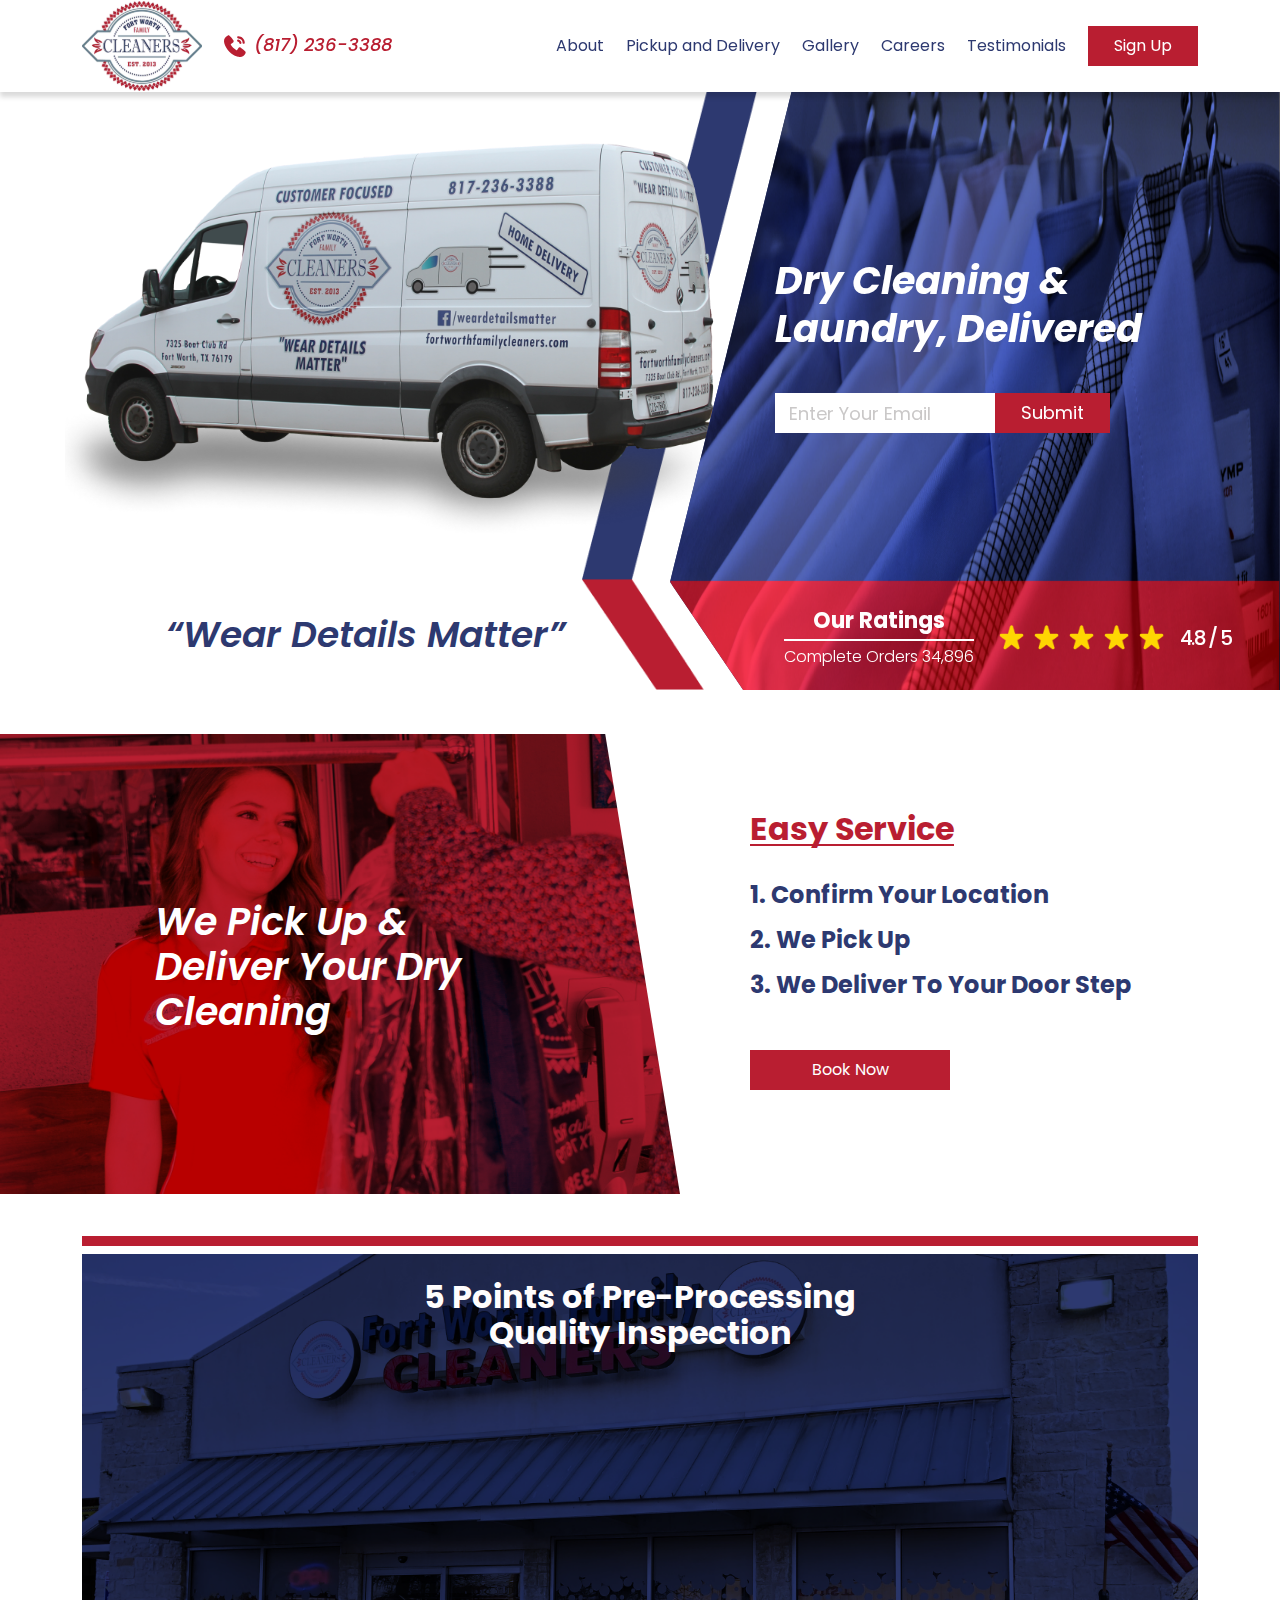
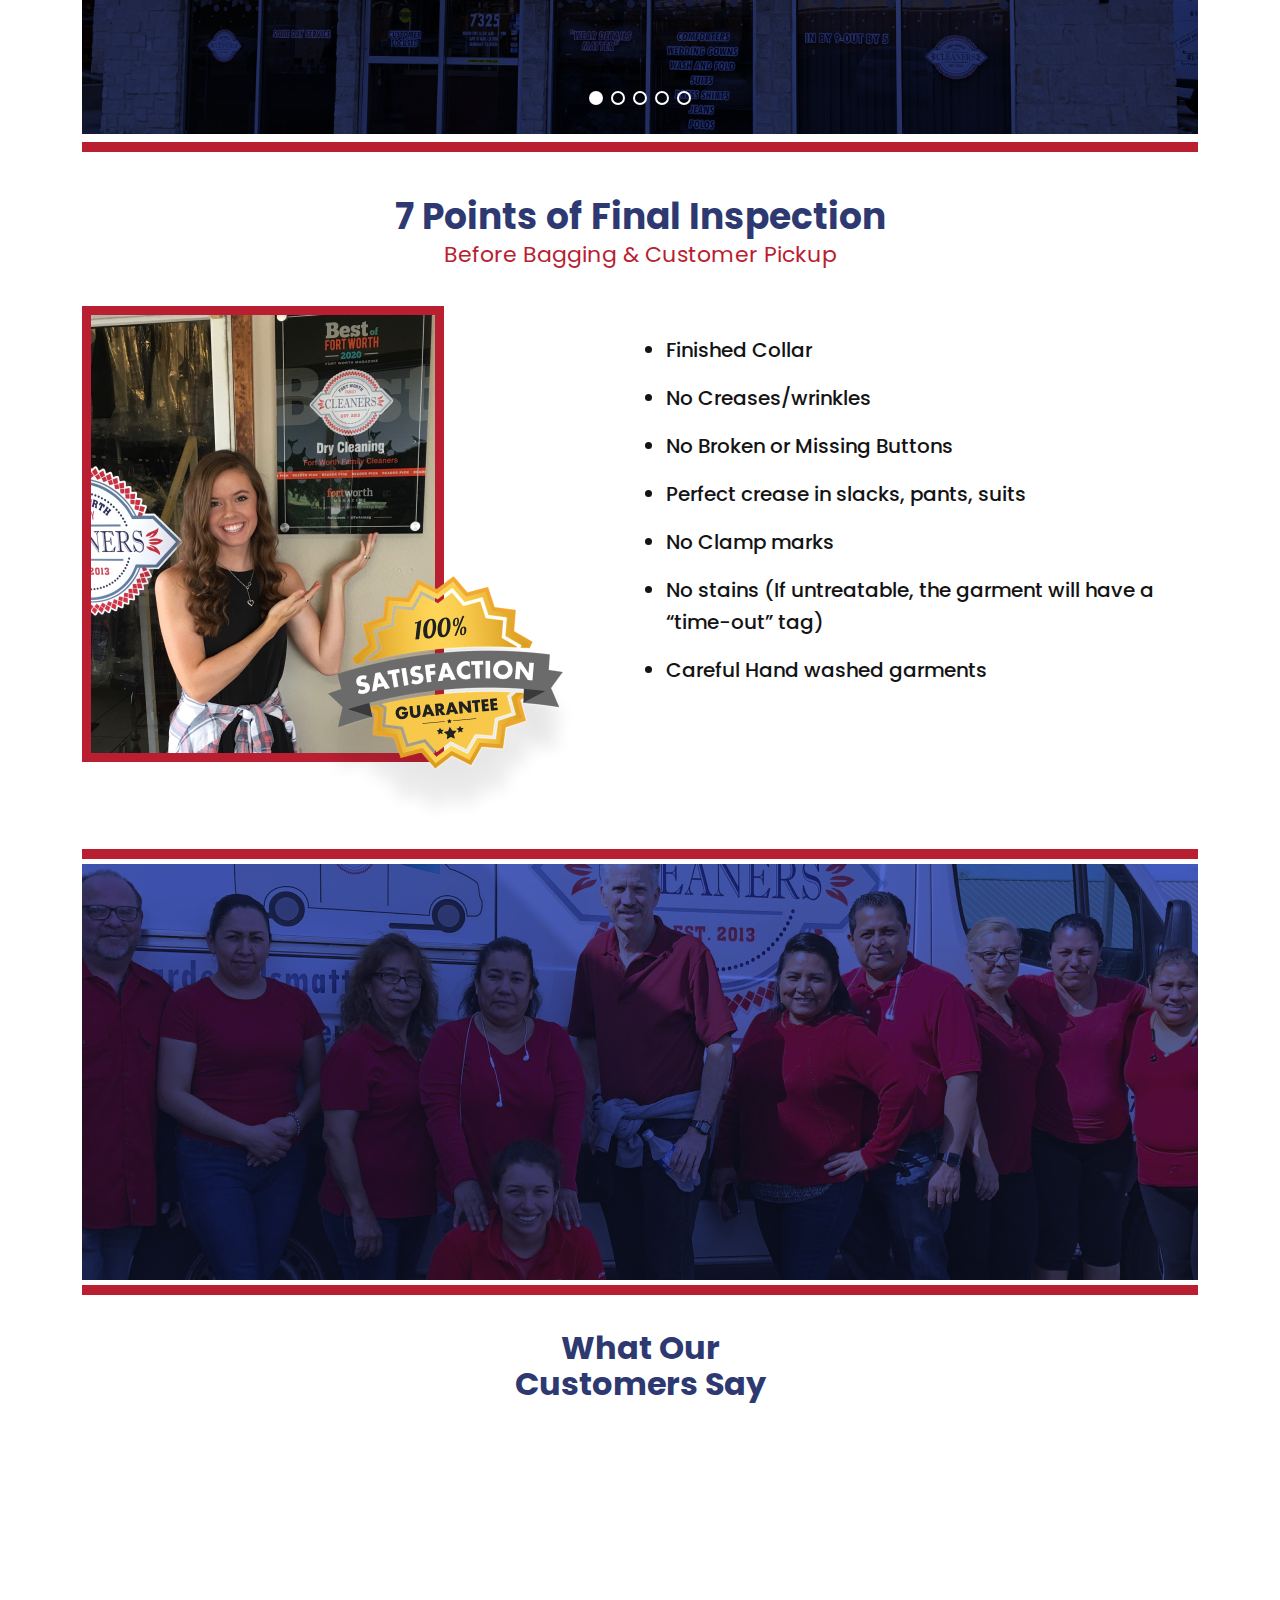
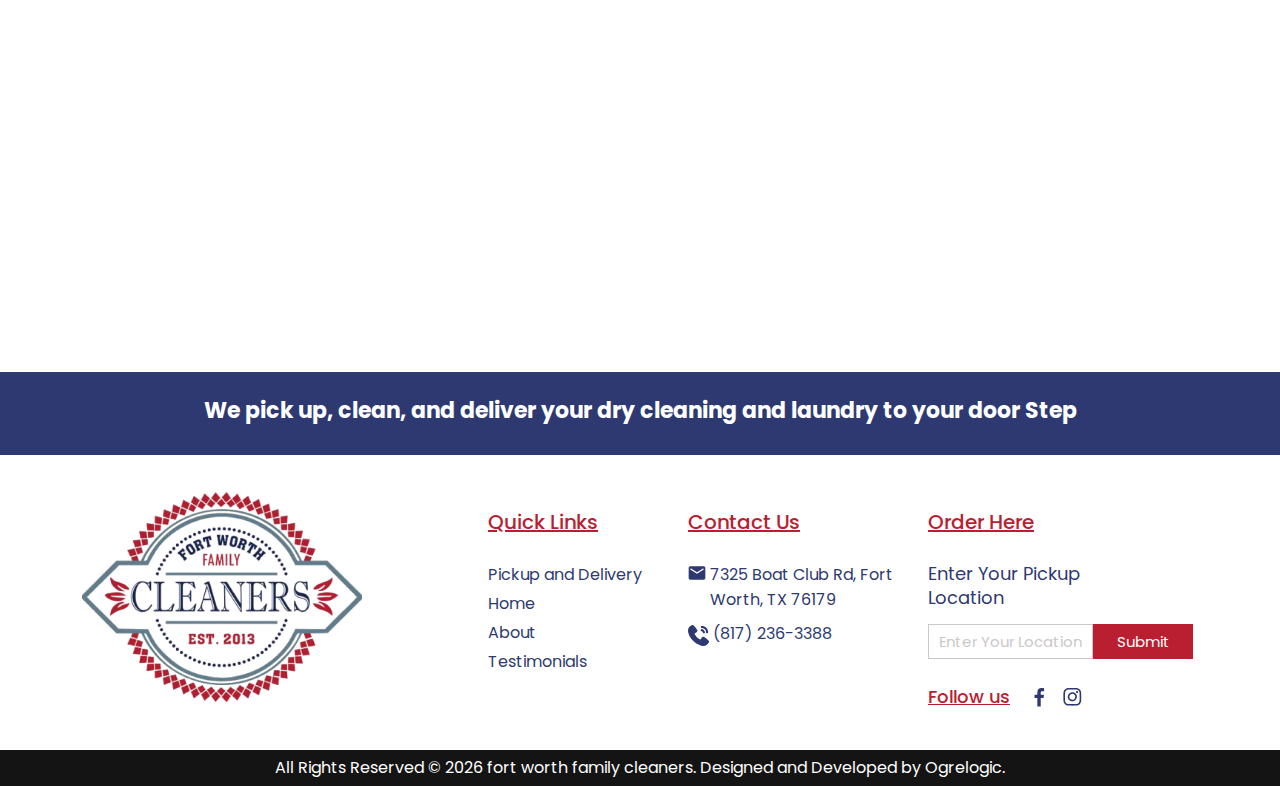
==== index.html @ 1cc6e90e "code update" ====
<!DOCTYPE html>
<html lang="en">

<head>
  <title>Fort Worth Cleaner</title>
  <meta charset="utf-8">
  <meta name="viewport" content="width=device-width, initial-scale=1">
  <!-- Bootstrap CDN -->
  <link href="https://cdn.jsdelivr.net/npm/bootstrap@5.2.3/dist/css/bootstrap.min.css" rel="stylesheet">
  <script src="https://cdn.jsdelivr.net/npm/bootstrap@5.2.3/dist/js/bootstrap.bundle.min.js"></script>
  <!-- Link Swiper's CSS -->
  <link rel="stylesheet" href="https://cdn.jsdelivr.net/npm/swiper/swiper-bundle.min.css" />
  <!-- Custom Styles -->
  <link rel="stylesheet" type="text/css" href="assets/css/custom.css">
  <!-- AOS CDN  -->
  <link href="https://unpkg.com/aos@2.3.1/dist/aos.css" rel="stylesheet">
  <!-- Home Page Styles -->
  <link rel="stylesheet" type="text/css" href="assets/css/homepage.css">
  <!-- Responsive CSS -->
  <link rel="stylesheet" type="text/css" href="assets/css/responsive.css">
</head>

<body>

  <!-- Go To Top Button -->
  <button onclick="topFunction()" id="myBtn" title="Go to top">
    <img src="assets/img/top.svg" alt="top">
  </button>


  <!-- Modal Form -->
  <div class="modal fade modal-lg" id="exampleModal" tabindex="-1" aria-labelledby="exampleModalLabel"
    aria-hidden="true">
    <div class="modal-dialog modal-dialog-centered">
      <div class="modal-content">
        <div class="modal-body">
          <div class="modal_signup" style="background-image: url(assets/img/signup-bg.png);">
            <img class="closemodal" src="assets/img/delete-button.png" alt="close" data-bs-dismiss="modal" aria-label="Close">
            <form class="modal_form" action="">
              <div class="modal_form_wrapper">
                <div class="mod-box">
                  <label for="">First Name</label>
                  <input type="text">
                </div>
                <div class="mod-box">
                  <label for="">Last Name</label>
                  <input type="text">
                </div>
              </div>
              <div class="modal_form_wrapper">
                <div class="mod-box">
                  <label for="">Pick Up Address</label>
                  <input type="text">
                </div>
                <div class="mod-box">
                  <label for="">Drop Address</label>
                  <input type="text">
                </div>
              </div>
              <div class="modal_form_wrapper">
                <div class="mod-box">
                  <label for="">Contact No.</label>
                  <input type="text">
                </div>
                <div class="mod-box">
                  <label for="">Email</label>
                  <input type="text">
                </div>
              </div>
              <div class="select-wrapper">
                <div class="select-box">
                  <label for="">Jeans</label>
                  <select class="select-option" style="background-image: url(assets/img/select-arrow.png);" id="">
                    <option value="option1">Option 1</option>
                    <option value="option2">Option 2</option>
                  </select>
                </div>
                <div class="select-box">
                  <label for="">Tops & Tees</label>
                  <select class="select-option" style="background-image: url(assets/img/select-arrow.png);" id="">
                    <option value="option1">Option 1</option>
                    <option value="option2">Option 2</option>
                  </select>
                </div>
                <div class="select-box">
                  <label for="">Shirts & Pants</label>
                  <select class="select-option" style="background-image: url(assets/img/select-arrow.png);" id="">
                    <option value="option1">Option 1</option>
                    <option value="option2">Option 2</option>
                  </select>
                </div>
                <div class="select-box">
                  <label for="">Other Garments</label>
                  <select class="select-option" style="background-image: url(assets/img/select-arrow.png);" id="">
                    <option value="option1">Option 1</option>
                    <option value="option2">Option 2</option>
                  </select>
                </div>
              </div>
              <button class="submit-btn" type="submit">Submit</button>
            </form>
          </div>
        </div>
      </div>
    </div>
  </div>


  <!-- Navigation Menu -->
  <header>
    <nav class="navbar navbar-expand-lg fixed-top">
      <div class="container">
        <div class="d-flex align-items-center">
          <a class="navbar-brand" href="index.html">
            <img class="img-fluid" src="assets/img/fort worth logo 1.svg" alt="Fort Worth Cleaner">
          </a>
          <a class="call-link" href="tel:(817) 236-3388"> <img src="assets/img/call-icon.svg" alt="call:">(817)
            236-3388</a>
        </div>
        <button class="navbar-toggler" type="button" data-bs-toggle="collapse" data-bs-target="#navbarSupportedContent"
          aria-controls="navbarSupportedContent" aria-expanded="false" aria-label="Toggle navigation">
          <span class="navbar-toggler-icon"></span>
        </button>
        <div class="collapse navbar-collapse" id="navbarSupportedContent">
          <ul class="navbar-nav ms-auto mb-2 mb-lg-0">
            <li>
              <a href="about.html">About</a>
            </li>
            <li>
              <a href="pickup.html">Pickup and Delivery</a>
            </li>
            <li>
              <a href="gallery.html">Gallery</a>
            </li>
            <li>
              <a href="career.html">Careers</a>
            </li>
            <li>
              <a href="testimonial.html">Testimonials</a>
            </li>
          </ul>
          <div>
            <a class="sign-up" href="pickup.html">Sign
              Up</a>
          </div>
        </div>
      </div>
    </nav>
  </header>
  <div class="margin-top"></div>


  <section class="slider_home">
    <div class="home_slider">
      <div class="van_image">
        <img src="assets/img/Group 201.png" alt="" class="img-fluid van-img">
        <img src="assets/img/big-arrow.png" alt="" class="hh">
        <h1>“Wear Details Matter”</h1>
      </div>
      <div class="van_image_slider">
        <div class="swiper homeSlider height-full">
          <div class="swiper-wrapper overlap_slider height-full">
            <div class="swiper-slide right_class height-full">
              <img class="img-fluid height-full deskview" src="assets/img/Component 1.png" alt="">
              <img class="img-fluid height-full mobileview" src="assets/img/sliderbg-1-crop.png" alt="">
            </div>
            <div class="swiper-slide right_class">
              <img class="img-fluid height-full deskview" src="assets/img/Component 2.png" alt="">
              <img class="img-fluid height-full mobileview" src="assets/img/sliderbg-2-crop.png" alt="">
            </div>
          </div>
        </div>
        <div class="maincontent">
          <h1>Dry Cleaning & Laundry, Delivered</h1>
          <div class="mainform">
            <form action="">
              <input type="email" placeholder="Enter Your Email" required>
              <input type="submit" value="Submit">
            </form>
          </div>
        </div>
        <div class="mainconentbottom">
          <div class="leftconet">
            <h1>Our Ratings</h1>
            <p>Complete Orders 34,896</p>
          </div>
          <div class="rating">
            <ul>
              <li><img src="assets/img/starhome.png" alt="rating"></li>
              <li><img src="assets/img/starhome.png" alt="rating"></li>
              <li><img src="assets/img/starhome.png" alt="rating"></li>
              <li><img src="assets/img/starhome.png" alt="rating"></li>
              <li><img src="assets/img/starhome.png" alt="rating"></li>
            </ul>
            <span>4.8 / 5</span>
          </div>
        </div>
      </div>
    </div>
  </section>

  <section class="service-section">
    <div class="service-wrapper">
      <div class="service-box" style="background-image: url(assets/img/service-bg.png);">
        <h2>We Pick Up & Deliver Your Dry Cleaning</h2>
      </div>
      <div class="service-list">
        <h3>Easy Service</h3>
        <ol>
          <li>1. Confirm Your Location</li>
          <li>2. We Pick Up </li>
          <li>3. We Deliver To Your Door Step</li>
        </ol>
        <a data-bs-toggle="modal" data-bs-target="#exampleModal" data-bs-whatever="@mdo" class="book-btn" href="#">
          Book Now
        </a>
      </div>
    </div>
  </section>

  <section class="quality-section">
    <div class="container">
      <div class="quality-box" style="background-image: url(assets/img/quality-bg.png);">
        <h3>5 Points of Pre-Processing Quality Inspection</h3>
        <!-- Swiper Slider -->
        <div class="swiper mySlider">
          <div class="swiper-wrapper">
            <div class="swiper-slide" data-aos="zoom-in-up" data-aos-duration="500" data-aos-offset="500">
              <div class="quality-point">
                <div class="quality-icon">
                  <img class="img-fluid" src="assets/img/quality-icon-1.png" alt="">
                </div>
                <p>
                  Check pockets for personal belongings (money, jewelry, etc) These items are placed in a separate bag,
                  marked with your information. You are notified immediately.
                </p>
              </div>
            </div>
            <div class="swiper-slide" data-aos="zoom-in-up" data-aos-duration="500" data-aos-offset="500"> 
              <div class="quality-point">
                <div class="quality-icon">
                  <img class="img-fluid" src="assets/img/quality-icon-2.png" alt="">
                </div>
                <p>
                  Check garments for broken buttons on shirt front, cuffs, and collars. We flag where the buttons are
                  fractured, broken, or missing and we replace them Complimentary.
                </p>
              </div>
            </div>
            <div class="swiper-slide" data-aos="zoom-in-up" data-aos-duration="500" data-aos-offset="500">
              <div class="quality-point">
                <div class="quality-icon">
                  <img class="img-fluid" src="assets/img/quality-icon-3.png" alt="">
                </div>
                <p>
                  Check for small tears or areas in need of repair. We will text you a photo of the area of concern and
                  a price to repair with our seamstress, and you instruct us what to do next.
                </p>
              </div>
            </div>
            <div class="swiper-slide" data-aos="zoom-in-up" data-aos-duration="500" data-aos-offset="500">
              <div class="quality-point">
                <div class="quality-icon">
                  <img class="img-fluid" src="assets/img/quality-icon-4.png" alt="">
                </div>
                <p>
                  Check for stains that cannot be treated with normal store bought chemicals. The garments are then
                  flagged to be treated by an experienced spot removing technician, prior to processing.
                </p>
              </div>
            </div>
            <div class="swiper-slide" data-aos="zoom-in-up" data-aos-duration="500" data-aos-offset="500">
              <div class="quality-point">
                <div class="quality-icon">
                  <img class="img-fluid" src="assets/img/quality-icon-5.png" alt="">
                </div>
                <p>
                  We check for “special care” items that require very gentle cleaning or hand washing. These items are
                  separated and flagged to be processed by hand to protect the delicate features.
                </p>
              </div>
            </div>
          </div>
          <div class="swiper-pagination"></div>
        </div>
      </div>
    </div>
  </section>

  <section class="inspection-section">
    <div class="container">
      <h3>7 Points of Final Inspection</h3>
      <h6>Before Bagging & Customer Pickup</h6>
      <div class="inspection-box">
        <div class="inspection-img">
          <img class="img-fluid" src="assets/img/satisfaction.png" alt="">
        </div>
        <div class="inspection-list">
          <ul>
            <li>Finished Collar</li>
            <li>No Creases/wrinkles</li>
            <li>No Broken or Missing Buttons</li>
            <li>Perfect crease in slacks, pants, suits</li>
            <li>No Clamp marks</li>
            <li>No stains (If untreatable, the garment will have a “time-out” tag)</li>
            <li>Careful Hand washed garments</li>
          </ul>
        </div>
      </div>
    </div>
  </section>

  <section class="fort-banner-section fort-banner-first">
    <div class="container">
      <div class="fort-banner" style="background-image: url(assets/img/best-worth.png);">
        <div class="fort-container">
          <div class="award" data-aos="zoom-in" data-aos-duration="500">
            <img class="img-fluid" src="assets/img/award-1.png" alt="">
          </div>
          <div class="award" data-aos="zoom-in" data-aos-duration="500">
            <img class="img-fluid" src="assets/img/award-2.png" alt="">
          </div>
          <div class="award" data-aos="zoom-in" data-aos-duration="500">
            <img class="img-fluid" src="assets/img/award-3.png" alt="">
          </div>
        </div>
      </div>
    </div>
  </section>

  <section class="testimonial-section card-section">
    <div class="container">
      <h2>What Our Customers Say</h2>
      <!-- Swiper Slider -->
      <div class="swiper myFirstSwiper">
        <div class="swiper-wrapper">
          <div class="swiper-slide">
            <div class="testimonial-card" data-aos="zoom-in-down" data-aos-duration="500">
              <div class="review-img">
                <img class="img-fluid" src="assets/img/review1.png" alt="">
              </div>
              <h3>Teresa Hawk Bell</h3>
              <div class="stars">
                <span><img src="assets/img/star.svg" alt="star"></span>
                <span><img src="assets/img/star.svg" alt="star"></span>
                <span><img src="assets/img/star.svg" alt="star"></span>
                <span><img src="assets/img/star.svg" alt="star"></span>
                <span><img src="assets/img/star.svg" alt="star"></span>
              </div>
              <p class="review">
                “Fantastic service and fantastic people! I would never think of using anyone else!”
              </p>
              <div class="review-detail">
                <p>12 Nov 2022</p>
                <p>Google Review</p>
              </div>
            </div>
          </div>
          <div class="swiper-slide">
            <div class="testimonial-card" data-aos="zoom-in-down" data-aos-duration="500">
              <div class="review-img">
                <img class="img-fluid" src="assets/img/review2.png" alt="">
              </div>
              <h3>Jeanie Taylor</h3>
              <div class="stars">
                <span><img src="assets/img/star.svg" alt="star"></span>
                <span><img src="assets/img/star.svg" alt="star"></span>
                <span><img src="assets/img/star.svg" alt="star"></span>
                <span><img src="assets/img/star.svg" alt="star"></span>
                <span><img src="assets/img/star.svg" alt="star"></span>
              </div>
              <p class="review">
                Quality! Customer first! Friendly workers! Amazing godly owners!!
              </p>
              <div class="review-detail">
                <p>12 Nov 2022</p>
                <p>Google Review</p>
              </div>
            </div>
          </div>
          <div class="swiper-slide">
            <div class="testimonial-card" data-aos="zoom-in-down" data-aos-duration="500">
              <div class="review-img">
                <img class="img-fluid" src="assets/img/review3.png" alt="">
              </div>
              <h3>Leah Mason</h3>
              <div class="stars">
                <span><img src="assets/img/star.svg" alt="star"></span>
                <span><img src="assets/img/star.svg" alt="star"></span>
                <span><img src="assets/img/star.svg" alt="star"></span>
                <span><img src="assets/img/star.svg" alt="star"></span>
                <span><img src="assets/img/star.svg" alt="star"></span>
              </div>
              <p class="review">
                Very professional, it’s a family-run business you can trust!
              </p>
              <div class="review-detail">
                <p>12 Nov 2022</p>
                <p>Google Review</p>
              </div>
            </div>
          </div>
        </div>
      </div>
    </div>
  </section>

  <div class="pickup">
    <div class="container">
      <p>We pick up, clean, and deliver your dry cleaning and laundry to your door Step</p>
    </div>
  </div>

  <!-- Footer Section -->
  <footer class="footer">
    <div class="container">
      <div class="footer-box">
        <div class="footer-logo">
          <a href="index.html">
            <img class="img-fluid" src="assets/img/fort worth logo 2.png" alt="logo">
          </a>
        </div>
        <div class="footer-wrapper">
          <div class="wrapper-box box-1">
            <h5>Quick Links</h5>
            <ul>
              <li><a href="pickup.html">Pickup and Delivery</a></li>
              <li><a href="index.html">Home</a></li>
              <li><a href="about.html">About</a></li>
              <li><a href="testimonial.html">Testimonials</a></li>
            </ul>
          </div>
          <div class="wrapper-box box-2">
            <h5>Contact Us</h5>
            <ul>
              <li><a href=""><a href="#"><img class="pe-1" src="assets/img/mail.svg" alt=""> 7325 Boat Club Rd, Fort
                    Worth, TX 76179</a></li>
              <li><a href="tel:(817) 236-3388"><img class="pe-1" src="assets/img/call-2.svg" alt=""> (817) 236-3388</a>
              </li>
            </ul>
          </div>
          <div class="wrapper-box box-3">
            <h5>Order Here</h5>
            <form>
              <label class="footer-label" for="">Enter Your Pickup Location</label>
              <div class="footer-form">
                <input type="text" placeholder="Enter Your Location">
                <button type="submit">Submit</button>
              </div>
            </form>
            <div class="social-links">
              <span class="follow">Follow us</span>
              <ul>
                <li><a href=""><img src="assets/img/bxl_facebook.svg" alt="facebook"></a></li>
                <li><a href=""><img src="assets/img/carbon_logo-instagram.svg" alt="instagram"></a></li>
              </ul>
            </div>
          </div>
        </div>
      </div>
    </div>
  </footer>
  <section class="footer-end">
    <div class="container">
      <p>All Rights Reserved © <span id="year"></span> fort worth family cleaners. Designed and Developed by <a
          class="text-white" target="_blank" href="https://ogrelogic.com/">Ogrelogic</a>.</p>
    </div>
  </section>


  <!-- Swiper JS -->
  <script src="https://cdn.jsdelivr.net/npm/swiper/swiper-bundle.min.js"></script>
  <script src="https://unpkg.com/aos@2.3.1/dist/aos.js"></script>
  <script src="assets/js/custom_js.js"></script>

</body>

</html>
---- assets/css/custom.css ----
/* CUSTOM CSS Starts here */
@import url('https://fonts.googleapis.com/css2?family=Poppins:ital,wght@0,100;0,200;0,300;0,400;0,500;0,600;0,700;0,800;0,900;1,100;1,200;1,300;1,400;1,500;1,600;1,700;1,800;1,900&display=swap');

*, *:before, *:after {
    margin: 0;
    padding: 0;
}
*{
    margin: 0px;
    padding: 0px;
}

html {
    box-sizing: border-box;
}

body {
    font-family: 'Poppins', sans-serif;
    scroll-behavior: smooth;
}

h1, h2, h3, h4, h5, h6, ul, li, a, p {
    margin: 0;
    padding: 0;
}

ul {
    list-style: none;
}

a {
    text-decoration: none;
}

::placeholder { /* Chrome, Firefox, Opera, Safari 10.1+ */
    color: #CAC8C8;
    opacity: 1; /* Firefox */
  }
  
  :-ms-input-placeholder { /* Internet Explorer 10-11 */
    color: #CAC8C8;
  }
  
  ::-ms-input-placeholder { /* Microsoft Edge */
    color: #CAC8C8;
  }


/*----------------- Navigation CSS Starts ---------------------*/

.margin-top {
    margin-top: 100px;
}

.navbar {
    --bs-navbar-padding-y: 0px;
    box-shadow: 0px 5px 5px rgba(0, 0, 0, 0.15);
    background-color: #FFFFFF;
    transition: all .4s ease;
}

.navbar .navbar-brand {
    margin: 0;
    padding: 1px 0;
}

.navbar .navbar-brand img {
    width: 130px;
}

.navbar .navbar-nav li a.active  {
    color: #B91E31;
}

.navbar .navbar-nav li {
    margin: 0;
    margin-right: 26px;
}

.navbar .navbar-nav li a {
    font-size: 20px;
    font-weight: 400;
    line-height: 30px;
    color: #2D3970;
    transition: all .4s;
}

.navbar .navbar-nav li a:hover {
    color: #B91E31;
}

.navbar .sign-up {
    background: #B91E31;
    /* padding: 12px 28px; */
    width: 125px;
    height: 45px;
    line-height: 45px;
    text-align: center;
    color: #FFFFFF;
    white-space: nowrap;
    display: inline-block;
    font-family: Poppins;
    font-size: 18px;
    font-weight: 400;
    transition: all .5s;
}

.navbar .sign-up:hover {
    background-color: #2D3970;
}



.rating ul li {
    margin-right: 5px;
}

.navbar .call-link {
    margin: 0;
    margin-left: 52px;
    font-family: Poppins;
    font-size: 25px;
    font-style: italic;
    font-weight: 500;
    line-height: 38px;
    color: #B91E31;
}

.navbar .call-link img {
    margin-right: 15px;
}

.modal .modal-body {
    padding: 0;
}


.modal .modal_signup {
    width: 100%;
    height: 100%;
    border: 8px solid #FFFFFF;
    position: relative;
    padding: 40px 10px 30px;
    background-size: cover;
}

.modal_form_wrapper {
    display: flex;
    gap: 7px 67px;
    justify-content: center;
    margin-top: 7px;
    flex-wrap: wrap;
}

.modal_form_wrapper .mod-box {
    display: block;
    max-width: 232px;
    width: 100%;
}

.modal_form_wrapper label {
    color: #FFFFFF;
    font-weight: 400;
    font-size: 18px;
    line-height: 31px;
    margin-bottom: 11px;
}

.modal_form_wrapper input {
    max-width: 232px;
    width: 100%;
    padding: 8px 10px;
    border-radius: 5px;
    outline: none;
    border: none;
    height: 32px;
}

.select-wrapper {
    display: flex;
    flex-wrap: wrap;
    max-width: 650px;
    width: 100%;
    margin: 0 auto;
    padding-top: 35px;
}

.select-wrapper .select-box {
    max-width: 162px;
    width: 100%;
}

.select-wrapper .select-box label {
    display: block;
    color: #FFFFFF;
    margin-bottom: 13px;
    font-family: Poppins;
    font-size: 18px;
    font-weight: 400;
    line-height: 31px;
}

.select-wrapper .select-box .select-option {
    max-width: 120px;
    width: 100%;
    height: 30px;
    border-radius: 5px;
    appearance: none;
    -moz-appearance: none; /* Firefox */
    -webkit-appearance: none; /* Safari and Chrome */
    padding-left: 5px;
    padding-right: 15px;
    outline: none;
    background-repeat: no-repeat;
    background-position: calc(100% - 5px) center;
    background-size: 10px;
}

.modal_form .submit-btn {
    display: block;
    max-width: 273px;
    width: 100%;
    height: 45px;
    line-height: 45px;
    background-color: #B91E31;
    border: none;
    outline: none;
    color: #FFFFFF;
    margin: 47px auto 0;
}


/*----------------- Navigation CSS Ends ---------------------*/


/*----------------- Footer CSS Starts ----------------------*/

.footer {
    padding: 22px 0 35px;
}

.footer .footer-box {
    display: flex;
}

.footer .footer-box .footer-logo {
    padding-right: 254px;
}

.footer-wrapper {
    display: flex;
    gap: 10px 55px;
    padding-top: 30px;
}


.footer-wrapper .box-1 {
   width: 195px;
}

.footer-wrapper .box-2 {
   width: 259px;
}

.footer-wrapper .box-3 {
   width: 379px;
}

.footer .footer-box .footer-wrapper .wrapper-box h5 {
    color: #B91E31;
    text-decoration: underline;
    font-weight: 500;
    font-size: 25px;
    line-height: 38px;
    margin-bottom: 44px;
}

.footer .footer-box .footer-wrapper .wrapper-box ul li {
    margin-bottom: 4px;
}

.footer .footer-box .footer-wrapper .wrapper-box ul li a {
    font-weight: 400;
    font-size: 20px;
    line-height: 30px;
    color: #2D3970;
}

.footer .footer-box .footer-wrapper .box-2 ul li {
    margin-bottom: 9px;
}

.footer .footer-box .footer-wrapper .box-2 ul li a {
    display: flex;
    align-items: baseline;
}

.footer .footer-box .footer-wrapper .box-3 .footer-label {
    color: #2D3970;
    font-weight: 400;
    font-size: 20px;
    line-height: 25px;
    margin-bottom: 14px;
    max-width: 227px;
    width: 100%;
} 

.footer .footer-box .footer-wrapper .box-3 .footer-form {
    display: flex;
}


.footer .footer-box .footer-wrapper .box-3 .footer-form input {
    max-width: 248px;
    width: 100%;
    font-size: 18px;
    font-weight: 400;
    line-height: 20px;
    height: 45px;
    padding: 14px;
    border: 1px solid #CAC8C8;
    outline: none;
}

.footer .footer-box .footer-wrapper .box-3 .footer-form button {
    background-color: #B91E31;
    border: none;
    padding: 13px 0 12px;
    height: 45px;
    max-width: 131px;
    width: 100%;
    font-weight: 400;
    font-size: 18px;
    line-height: 110.5%;
    text-align: center;
    color: #FFFFFF;
    transition: all .4s;
}

.footer .footer-box .footer-wrapper .box-3 .footer-form button:hover {
    background-color: #2D3970;
}

.social-links {
    margin-top: 27px;
    display: flex;
    align-items: center;
}

.social-links .follow {
    color: #B91E31;
    font-weight: 500;
    font-size: 20px;
    line-height: 36px;
    text-decoration-line: underline;
    margin-right: 17px;
}

.social-links ul {
    display: flex;
}

.social-links ul li {
    margin-right: 8px;
}

.footer-end {
    padding: 2px 0;
    background: #141414;
}
.footer-end p {
    color: #FFFFFF;
    font-family: Poppins;
    font-size: 18px;
    font-weight: 400;
    line-height: 36px;
    text-align: center;

}

/*----------------- Footer CSS Ends ----------------------*/


.pickup {
    background: #2D3970;
    padding: 35px 0 43px;
}

.pickup p {
    text-align: center;
    font-size: 25px;
    font-weight: 700;
    line-height: 38px;
    color: #FFFFFF;
}


.banner-section {
    background-size: cover;
    background-repeat: no-repeat;
    height: 530px;
    background-position: top;
    display: flex;
    justify-content: center;
    align-items: center;
    position: relative;
}

.banner-section .banner-heading {
    color: #FFFFFF;
    font-size: 60px;
    font-style: italic;
    font-weight: 700;
    line-height: 90px;
    text-align: center;
    z-index: 99;
}


.gallery-section {
    padding: 50px 0 0;
}

.gallery-img {
    max-width: 350px;
    margin: 0 25px 50px;
}

.gallery-img img:hover {
    cursor: pointer;
}

/* .gallery-group {
    display: flex;
    justify-content: center;
    flex-wrap: wrap;
    gap: 50px;
} */


/* Career Page CSS Starts */

.career-section {
    padding: 35px 0 40px;
}

.career-section .career-content {
    height: 100%;
    position: relative;
}

.career-section .career-content h5 {
    color: #2D3970;
    margin-bottom: 30px;
    font-size: 40px;
    font-weight: 700;
    line-height: 60px;
}

.career-section .career-content p {
    font-weight: 400;
    font-size: 25px;
    line-height: 38px;
    color: #000000;
    max-width: 625px;
    width: 100%;
    margin-bottom: 85px;
}

.career-section .career-content .apply-now {
    background-color: #B91E31;
    display: inline-block;
    max-width: 272px;
    width: 100%;
    height: 45px;
    font-size: 18px;
    font-weight: 400;
    line-height: 45px;
    color: #FFFFFF;
    text-align: center;
    position: absolute;
    bottom: 0;
    transition: all .4s;
}

.career-section .career-content .apply-now:hover {
    background-color: #2D3970;
}


/* Career Page CSS Ends */


.fort-banner-section {
    padding: 45px 0 90px;
}
.fort-banner {
    background-size: cover;
    background-repeat: no-repeat;
    background-position: center;
    position: relative;
    height: 416px;
}
.fort-banner::before {
    content: '';
    position: absolute;
    top: -15px;
    width: 100%;
    height: 10px;
    background: #B91E31;
} 
.fort-banner::after {
    content: '';
    position: absolute;
    bottom: -15px;
    width: 100%;
    height: 10px;
    background: #B91E31;
} 
.fort-container {
    max-width: 1200px;
    height: 100%;
    display: flex;
    flex-wrap: wrap;
    justify-content: space-between;
    align-items: center;
    margin: 0 auto;
}


/*--------- Go To Top Button CSS Starts --------- */
#myBtn {
    display: none;
    position: fixed;
    bottom: 50px;
    right: 60px;
    z-index: 9999;
    border: none;
    outline: none;
    cursor: pointer;
    background: transparent;
}
/*-----------Go To Top Button CSS Ends--------------*/

/*----------- Testimonial CSS Starts ---------------*/

.testimonial-section {
    padding: 68px 0 0;
}

.testimonial-section .swiper {
    padding: 100px 0;
    max-width: 1425px;
    width: 100%;
}


.testimonial-section h2 {
    color: #2D3970;
    font-size: 40px;
    font-weight: 700;
    line-height: 40px;
    text-align: center;
    max-width: 416px;
    width: 100%;
    margin: 0 auto;
    margin-bottom: 30px;
}

.testimonial-section .testimonial-card {
    border: 1px solid #B91E31;
    /* width: 430px; */
    max-width: 430px;
    width: 100%;
    height: 460px;
    position: relative;
    margin: 0 auto;
}

.testimonial-section .testimonial-card:hover {
    transition: all .4s ease;
    background-color: #2D3970;
    cursor: pointer;
    border: 1px solid #2D3970;
    box-shadow: rgba(0, 0, 0, 0.08) 0px 4px 12px;
}

.testimonial-section .testimonial-card:hover h3 {
    color: #FFFFFF;
}

.testimonial-section .testimonial-card:hover .review {
    color: #FFFFFF;
}

.testimonial-section .testimonial-card:hover .review-detail p {
    color: #FFFFFF;
}

.testimonial-section .testimonial-card .review-img {
    position: absolute;
    top: 0;
    left: 50%;
    transform: translate(-50%, -50%);
    z-index: 99;
}

.testimonial-section .testimonial-card h3 {
    color: #2D3970;
    font-size: 22px;
    font-weight: 600;
    line-height: 33px;
    text-align: center;
    margin-top: 120px;
    margin-bottom: 5px;
    transition: all .2s ease-in;
}

.testimonial-section .testimonial-card .stars {
    display: flex;
    justify-content: center;
    margin-bottom: 40px;
}

.testimonial-section .testimonial-card .stars span {
    margin-right: 2px;
}

.testimonial-section .testimonial-card .review {
    font-size: 22px;
    font-weight: 400;
    line-height: 33px;
    text-align: center;
    color: #000000;
    margin: 0 auto;
    margin-bottom: 60px;
    max-width: 275px;
    transition: all .2s ease-in;
}

.testimonial-section .testimonial-card .review-detail {
    padding: 0 40px;
    display: flex;
    gap: 110px;
    margin-bottom: 24px;
    position: absolute;
    bottom: 0;
}

.testimonial-section .testimonial-card .review-detail p {
    color: #2D3970;
    font-size: 18px;
    font-weight: 300;
    line-height: 27px;
    transition: all .2s ease-in;
}

.testimonial-section .swiper .swiper-pagination-bullet {
    width: 20px;
    height: 20px;
    border: 1px solid #B91E31;
    background: transparent;
    opacity: 1;
}


.swiper-pagination-bullet-active {
    background: #2D3970 !important;
}


.swiper-horizontal>.swiper-pagination-bullets, .swiper-pagination-bullets.swiper-pagination-horizontal, .swiper-pagination-custom, .swiper-pagination-fraction {
    bottom: 30px;
}

/*----------- Testimonial CSS Ends -----------------*/


/*----------- About Page CSS Starts ---------------*/


.about-flex {
    display: flex;
}

.about-banner-box {
    position: relative;
}

.about-heading {
    position: absolute;
    top: 38%;
    left: 22%;
}

.about-heading h1 {
    color: #FFFFFF;
    font-family: Poppins;
    font-size: 60px;
    font-style: italic;
    font-weight: 700;
    line-height: 90px;
    text-align: left;

}

.about-section {
    margin: 36px 0 58px;
}

.about-section h3 {
    color: #B91E31;
    font-size: 30px;
    font-weight: 700;
    line-height: 45px;
    text-align: center;
    margin-bottom: 16px;
}

.about-section p {
    font-size: 30px;
    font-weight: 500;
    line-height: 45px;
    letter-spacing: 0em;
    text-align: center;
    margin-bottom: 24px;
}

.about-section .about-wrapper p:last-child {
    font-weight: 700;
    margin-bottom: 58px;
}

.about-section .about-box {
    height: 100%;
    padding: 30px 40px 70px;
}

.about-section .blue {
    background-color: #2D3970;
    width: 100%;
}

.about-section .red {
    background-color: #B91E31;
    width: 100%;
}

.about-section .about-box h5 {
    font-size: 40px;
    font-weight: 700;
    line-height: 60px;
    text-align: center;
    color: #FFFFFF;
    margin-bottom: 50px;
}

.about-section .about-box p {
    font-size: 25px;
    font-weight: 400;
    line-height: 38px;
    text-align: center;
    color: #FFFFFF;
    max-width: 700px;
    width: 100%;
    margin: 0 auto;
}

.about-section .about-box ul {
    position: relative;
    left: 50px;
}

.about-section .about-box ul li {
    list-style: disc;
    font-size: 25px;
    font-weight: 400;
    line-height: 38px;
    text-align: left;
    color: #FFFFFF;
    max-width: 677px;
    width: 100%;
    margin: 0 auto;
    padding-bottom: 16px;
}

/*----------- About Page CSS Ends ---------------*/



/*----------- Pick up Page CSS Starts ------------*/


.pickup-flex {
    display: flex;
}

.pickup-banner-box {
    position: relative;
}

.pickup-heading {
    position: absolute;
    top: 0;
    padding-top: 115px;
    padding-left: 163px;
}

.pickup-heading h1 {
    font-size: 60px;
    font-style: italic;
    font-weight: 700;
    line-height: 90px;
    color: #FFFFFF;
    margin-bottom: 24px;
}

.pickup-heading p {
    font-size: 30px;
    font-weight: 500;
    line-height: 45px;
    color: #FFFFFF;
    max-width: 563px;
}

.pickup-section {
    padding: 44px 0 10px;
}

.pickup-section h3 {
    color: #2D3970;
    font-size: 40px;
    font-style: italic;
    font-weight: 700;
    line-height: 60px;
    text-align: center;
}

.pickup-section h6 {
    color: #B91E31;
    font-size: 25px;
    font-weight: 500;
    line-height: 38px;
    text-align: center;
    margin-bottom: 42px;
}

.pickup-section .delivery-form {
    border: 2px solid #2D3970;
    max-width: 1220px;
    width: 100%;
    margin: 18px auto;
    padding: 38px 10px;
}

.pickup-section .delivery-form .form-box {
    display: flex;
    justify-content: center;
    gap: 14px 95px;
    max-width: 643px;
    width: 100%;
    flex-wrap: wrap;
    margin: 0 auto;
}

.pickup-section .delivery-form .form-box .input-box {
    display: block;
    max-width: 274px;
    width: 100%;
}

.pickup-section .delivery-form .form-box .input-box label, input {
    display: block;
    width: 100%;
}

.pickup-section .delivery-form .form-box .input-box label, .address-box label, .form-2 .form-2-box p {
    margin-bottom: 7px;
    font-size: 20px;
    font-weight: 400;
    line-height: 30px;
    color: #000000;
}

.pickup-section .delivery-form .form-box .input-box input, .address-box input {
    padding: 6px 10px;
    border: 1px solid #000000;
    border-radius: 5px;
    outline: none;
    font-size: 18px;
    font-weight: 300;
    line-height: 27px;
}

.pickup-section .delivery-form .form-box .input-box input:focus, .address-box input:focus, .pickup-section .form-2 .form-2-box .radio-box .other-option input:focus {
    border-color: #2D3970;
    box-shadow: 0 0 0 0.15rem rgba(45, 57, 112, .2);
    transition: all .2s;
}

.pickup-section .delivery-form .address-box {
    max-width: 643px;
    width: 100%;
    margin: 34px auto 26px;
}

.pickup-section .delivery-form .address-box input {
    width: 100%;
    margin-bottom: 7px;
}

.pickup-section .form-2 {
    padding: 13px 10px 26px;
}

.pickup-section .form-2 .form-2-box {
    max-width: 648px;
    width: 100%;
    margin: 0 auto;
    padding: 15px 0 13px;
}

.pickup-section .form-2 .form-2-box .radio-box {
    display: flex;
    align-items: center;
    flex-wrap: wrap;
}

.pickup-section .form-2 input[type="radio"] {
    display: inline-block;
    width: 18px;
    height: 18px;
    vertical-align: middle;
}

.pickup-section .form-2 label {
    font-size: 18px;
    font-weight: 300;
    line-height: 27px;
    color: #000000;
    margin: 0;
    margin-left: 5px;
}

.pickup-section .form-2 .form-2-box .radio-box .radio-wrap { 
    max-width: 126px;
    width: 100%;
    display: flex;
    align-items: center;
}


.pickup-section .form-2 .form-2-box .radio-box .other-option {
    max-width: 274px;
    width: 100%;
    margin-top: 13px;
}

.pickup-section .form-2 .form-2-box .radio-box .other-option input {
    padding: 6px 10px;
    border: 1px solid #000000;
    border-radius: 5px;
    outline: none;
    font-size: 18px;
    font-weight: 300;
    line-height: 27px;
}

.pickup-section .form-2 button[type="submit"] {
    max-width: 273px;
    width: 100%;
    margin: 52px auto 0;
    display: block;
    background-color: #B91E31;
    border: none;
    padding: 13px 0 12px;
    font-size: 18px;
    font-weight: 400;
    line-height: 20px;
    text-align: center;
    color: #FFFFFF;
    transition:  all .4s;
}


.pickup-section .form-2 button[type="submit"]:hover {
    background-color: #2D3970;
}

#gallaryModal {
    animation-name: showImage;
    animation-duration: .5s;
    transition: all .5s;
}


.modal_signup .closemodal {
    position: absolute;
    top: 10px;
    right: 10px;
    width: 30px;
    cursor: pointer;
}

@keyframes showImage {
    0% {
        opacity: 0.5;
        transform: scale(.9);
    }
    100% {
        opacity: 1;
        transform: scale(1);
    }
}
---- assets/css/homepage.css ----
/*--------- HOME PAGE CSS Starts ------------ */

.card-section {
    padding-top: 57px;
}

.card-section .swiper {
    padding: 80px 0 60px;
}

.fort-banner-first {
    padding: 60px 0 0;
}

.inspection-section h3 {
    font-weight: 700;
    font-size: 40px;
    line-height: 60px;
    text-align: center;
    color: #2D3970;
}

.inspection-section h6 {
    color: #B91E31;
    font-weight: 400;
    font-size: 25px;
    line-height: 25px;
    text-align: center;
    margin-bottom: 47px;
}

.inspection-box {
    display: flex;
    max-width: 1212px;
    justify-content: space-between;
    width: 100%;
    margin: 0 auto;
}

.inspection-list {
    max-width: 532px;
    width: 100%;
    padding-top: 28px;
}

.inspection-list ul {
    list-style: disc;
}

.inspection-list ul li {
    font-size: 25px;
    font-weight: 500;
    line-height: 38px;
    text-align: left;
    color: #141414;
    margin-bottom: 16px;
}


.quality-section {
    padding: 60px 0;
}

.quality-section .quality-box {
    background-size: cover;
    min-height: 634px;
    background-repeat: no-repeat;
    background-position: center;
    position: relative;
}

.quality-section .quality-box::before {
    content: '';
    height: 10px;
    width: 100%;
    background-color: #B91E31;
    position: absolute;
    top: -18px;
}

.quality-section .quality-box::after {
    content: '';
    height: 10px;
    width: 100%;
    background-color: #B91E31;
    position: absolute;
    bottom: -18px;
}

.quality-section .quality-box h3 {
    color: #FFFDFD;
    text-align: center;
    padding: 49px 0 76px;
    font-size: 40px;
    font-weight: 700;
    line-height: 40px;
    max-width: 548px;
    width: 100%;
    margin: 0 auto;
}

.quality-section .quality-box .mySlider {
    max-width: 1369px;
    width: 100%;
}

.quality-section .quality-box .mySlider .quality-point {
    max-width: 400px;
    width: 100%;
    margin: 0 auto;
    cursor: pointer;
}

.quality-section .quality-box .mySlider .quality-point .quality-icon {
    text-align: center;
    margin-bottom: 22px;
}

.quality-section .quality-box .mySlider .quality-point p {
    color: #FFFDFD;
    font-weight: 400;
    font-size: 20px;
    line-height: 30px;
    text-align: center;
}


.quality-section .quality-box .mySlider {
    padding-bottom: 100px;
}

.quality-section .quality-box .mySlider .swiper-pagination .swiper-pagination-bullet {
    width: 16px;
    height: 16px;
    background-color: transparent;
    border: 2px solid #FFFDFD;
    opacity: 1;
}

.quality-section .quality-box .mySlider .swiper-pagination .swiper-pagination-bullet-active {
    background: #FFFDFD !important;
}


.service-section {
    padding-top: 44px;
}

.service-section .service-wrapper {
    display: flex;
}

.service-section .service-wrapper .service-box {
    background-size: cover;
    background-repeat: no-repeat;
    max-width: 1096px;
    width: 100%;
    height: 540px;
    padding: 184px 0 158px 162px;
    clip-path: polygon(0 0, 89% 0%, 100% 100%, 0% 100%);
}

.service-section .service-wrapper .service-box h2 {
    color: #FFFFFF;
    font-size: 60px;
    font-style: italic;
    font-weight: 600;
    line-height: 66px;
    text-align: left;
    max-width: 426px;
}

.service-section .service-wrapper .service-list {
    padding-top: 83px;
    padding-left: 95px;
}

.service-section .service-wrapper .service-list h3 {
    color: #B91E31;
    margin-bottom: 59px;
    font-weight: 700;
    font-size: 40px;
    line-height: 38px;
    border-bottom: 2px solid;
    /* text-decoration-line: underline; */
    display: inline-block;
}

.service-list ol {
    padding: 0px;
}

.service-section .service-wrapper .service-list ol li {
    font-size: 30px;
    font-weight: 700;
    line-height: 45px;
    text-align: left;
    margin-bottom: 7px;
    color: #2D3970;
    list-style: none;
}

.service-section .service-wrapper .service-list .book-btn {
    background-color: #B91E31;
    color: #FFFFFF;
    font-size: 18px;
    font-weight: 400;
    line-height: 45px;
    text-align: center;
    display: inline-block;
    margin-top: 40px;
    max-width: 265px;
    width: 100%;
    height: 45px;
    transition: all .4s;
}

.service-section .service-wrapper .service-list .book-btn:hover {
    background-color: #2D3970;
}


/*----------first section css -----------*/

    .van_image{
        max-width: 870px;
        width: 100%;
        position: relative;
    }
    .home_slider{
        display: flex;
        justify-content: end;
    }
    .van_image h1{
        font-weight: 600;
        font-size: 50px;
        line-height: 75px;
        color: #2D3970;
        text-align: center;
        font-style: italic;
        position: relative;
        left: 58px;
        bottom: 15px;
        transition: all .4s;
        animation-name: slideleft;
        animation-duration: 2s;
        overflow: hidden;
    }

    .van_image_slider {
        position: relative;
        height: 660px;
        background: #2D3970;
        max-width: 1075px;
        width: 100%;
        clip-path: polygon(13% 0%, 100% 0, 100% 100%, 8% 100%, 0 82%);

    }


    .van_image{
        position: relative;
    }

    .van_image .van-img {
        max-width: 870px;
        position: relative;
        left: 40px;
        animation-name: slidevan;
        animation-duration: 2s;
        transition: all .2s;
        overflow: hidden;
    }

    .hh {
        position: absolute;
        right: -13% ;
        z-index: -1111;
    }

    /* .van_image_slider::after {
        position: absolute;
        content: "";
        background-color: #ff000080;
        height: 119px;
        bottom: 0px;
        z-index: 1;
        width: 100%;
    } */

    /* .overlap_slider .swiper-slide::before {
        position: absolute;
        content: "";
        background-color: #2d39703b;
        bottom: 0px;
        width: 100%;
        right: 0;
        z-index:1;
        height: auto;
        top: 0;
    } */

.van_image_slider h1 {
    font-weight: 700;
    font-size: 60px;
    line-height: 110.5%;
    color: #FFFFFF;
    text-align: center;
}
.content {
    max-width: 583px;
    width: 100%;
    margin: 0 auto;
    padding: 160px 0px;
}
.image_baner{
    position: absolute;
    top: 0;
    right: 0;
    z-index: -1111111111;
}


.homeSlider{
    position: relative;
}
.mainconentbottom {
    position: absolute;
    bottom: -5px;
    right: 0;
    left: 160px;
    height: 119px;
    z-index: 1100;
    display: flex;
    justify-content: center;
    align-items: center;
}

.mainconentbottom .leftconet h1{
    font-family: 'Poppins';
    font-style: normal;
    font-weight: 700;
    font-size: 30px;
    line-height: 45px;
    color: #FFFDFD;
}
.mainconentbottom .leftconet p{
    font-family: 'Poppins';
    font-style: normal;
    font-weight: 300;
    font-size: 20px;
    line-height: 32px;
    color: #FFFDFD;
    border-top: 2px solid #FFFFFF;
}
.rating{
    display: flex;
    align-items: center;
    padding-left: 25px;
}
.rating ul {
    display: flex;
    gap: 10px;
}
.rating span{
    padding-left: 16px;
    display: flex;
    justify-content: center;
    align-items: center;
    font-family: 'Poppins';
    font-style: normal;
    font-weight: 500;
    font-size: 25px;
    line-height: 38px;
    letter-spacing: -0.085em;
    color: #FFFDFD;
}

.maincontent{
    position: absolute;
    top: 0;
    z-index: 999;
    top: 40%;
    left: 50%;
    transform: translate(-50%,-50%);
}
.maincontent {
    max-width: 600px;
    width: 100%;
    padding-top: 8px;
    padding-left: 16px;
}

.maincontent h1{
    font-family: 'Poppins';
    font-style: italic;
    font-weight: 700;
    font-size: 60px;
    line-height: 110.5%;
    color: #FFFFFF;
    text-align: left;
}
.mainform form {
    display: flex;
}

.mainform form  input[type="email"]{
    max-width: 278px;
    width: 100%;
    height: 45px;
    outline: none;
    padding: 12px 14px;
    font-family: 'Poppins';
    font-style: normal;
    font-weight: 400;
    font-size: 18px;
    line-height: 110.5%;
    border: none;
    transition: all .4s;
}

.mainform{
    padding-top: 40px;
}
.mainform form  input[type="submit"]{
    height: 45px;
    outline: none;
    padding: 12px 14px;
    border: none;
    display: inline-block;
    max-width: 131px;
    width: 100%;
    border-left: none;
    font-family: 'Poppins';
    font-style: normal;
    font-weight: 400;
    font-size: 18px;
    line-height: 110.5%;
    text-align: center;
    color: #FFFFFF;
    background: #B91E31;
    transition: all .4s;
}

.mainform form  input[type="submit"]:hover {
    background-color: #2D3970;
}

.height-full {
    height: 100% !important;
}

.mobileview {
    display: none;
}


/* Custom Animation */

@keyframes slidevan {
    0% {
        transform: translateX(1000px);
        z-index: 9999;
    }

    100% {
        transform: translateX(0px);
        z-index: 1;
    }
}

@keyframes slideleft {
    0% {
        transform: translateX(-1000px);
    }
    100% {
        transform: translateX(0px);
    }
}


/*--------- HOME PAGE CSS Ends ------------ */
---- assets/css/responsive.css ----
@media (min-width: 1924px) {
    .about-banner-box {
        width: 40%;
    }
    .about-banner-box img {
        width: 100%;
    } 
    .about-img-box {
        width: 60%;
    }
    .about-img-box img {
        width: 100%;
        height: 100%;
    }

    .pickup-banner-box {
        width: 50%;
    }

    .pickup-banner-box img {
        width: 100%;
    }

    .pickup-img-box {
        width: 50%;
    }

    .pickup-img-box img {
        width: 100%;
        height: 100%;
    }
}

@media(min-width:1600px){
    .container {
        max-width: 1600px;
    }
}


@media (max-width: 1860px) {
    .van_image_slider {
        max-width: 980px;
        clip-path: polygon(15% 0%, 100% 0, 100% 100%, 9% 100%, 0 82%);
    }
    /* .mainconentbottom {
        left: 0px;
    } */
    .mainconentbottom {
        bottom: 0px;
        left: 65px;
    }
 }

 @media (max-width: 1799px) {
    .van_image_slider {
        max-width: 920px;
    }
 }


 @media (max-width: 1699px) {
    .maincontent h1 {
        font-size: 48px;
        line-height: 65px;
        padding-left: 30px;
    }

    .mainform form input[type="email"] {
        max-width: 250px;
    }

    .van_image_slider {
        max-width: 880px;
        clip-path: polygon(16% 0%, 100% 0, 100% 100%, 9% 100%, 0 82%);;
    }

    .mainform {
        padding-left: 30px;
    }

        .service-section .service-wrapper .service-list {
        padding-left: 35px;
    } 
  }


@media (max-width: 1690px) {
    .van_image_slider {
        max-width: 830px;
        clip-path: polygon(17% 0%, 100% 0, 100% 100%, 10% 100%, 0 82%);
    }
    .pickup-heading {
        position: absolute;
        top: 0;
        padding-top: 90px;
        padding-left: 130px;
    }
    .pickup-heading h1 {
        font-size: 58px;
        line-height: 82px;
        margin-bottom: 22px;
    }
    .pickup-heading p {
        font-size: 28px;
        font-weight: 500;
        line-height: 45px;
        color: #FFFFFF;
        max-width: 500px;
    }
}

@media (max-width: 1640px) {
    .van_image h1 {
        font-size: 45px;
        line-height: 75px;
    }

    .van_image_slider {
        max-width: 800px;
    }

    .service-section .service-wrapper .service-box {
        max-width: 999px;
    }
}


@media (max-width: 1599px) {

    .van_image .van-img {
        max-width: 800px;
        position: relative;
        left: 58px;
    }

    .navbar .call-link {
        margin-left: 30px;
        font-size: 22px;
        line-height: 32px;
    }

    .navbar .call-link img {
        margin-right: 8px;
    }

    .navbar .navbar-nav li {
        margin: 0;
        margin-right: 24px;
    }

    .footer .footer-box {
        justify-content: space-between;
    }
    .footer .footer-box .footer-logo {
        padding-right: 10px;
        padding-top: 10px;
    }
    .footer .footer-box .footer-logo img {
        max-width: 345px;
        width: 100%;
    }

    .footer-wrapper {
        gap: 10px 30px;
    }

    .footer .footer-box .footer-wrapper .wrapper-box h5 {
        font-size: 24px;
        line-height: 36px;
        margin-bottom: 42px;
    }

    .quality-section .quality-box h3 {
        font-size: 38px;
        padding: 45px 0;
    }

    .about-section p {
        font-size: 26px;
        line-height: 40px;
    }

    .about-section .about-box h5 {
        font-size: 38px;
        line-height: 54px;
    }

    .about-section .about-box p, .about-section .about-box ul li {
        font-size: 22px;
        line-height: 36px;
    }

    .award img {
        max-width: 300px;
        width: 100%;
    }

    .quality-section .quality-box .mySlider .quality-point {
        padding: 0 16px;
    }

    .quality-section .quality-box .mySlider .quality-point p {
        font-size: 18px;
        line-height: 28px;
    }

    .testimonial-section .testimonial-card .review-detail {
        padding: 0 30px;
        margin-bottom: 22px;
        gap: 80px;
    }

    .pickup-heading {
        padding-top: 100px;
        padding-left: 115px;
    }

    .pickup-heading h1 {
        font-size: 54px;
        line-height: 76px;
        margin-bottom: 20px;
    }

    .pickup-heading p {
        font-size: 22px;
        line-height: 44px;
        max-width: 480px;
    }

    .banner-section .banner-heading {
        font-size: 55px;
        line-height: 70px;
    }

    .fort-banner-section {
        padding: 45px 0 45px;
    }

    .fort-banner-first {
        padding: 20px 0;
    }

    .career-section .career-content h5 {
        margin-bottom: 25px;
        font-size: 38px;
        line-height: 54px;
    }

    .career-section .career-content p {
        font-size: 22px;
        line-height: 35px;
        margin-bottom: 60px;
    }

    .pickup-section .form-2 button[type="submit"] {
        max-width: 240px;
        margin: 40px auto 0;
    }

    .pickup-section .form-2 .form-2-box .radio-box .other-option input {
        line-height: 20px;
    }

    .pickup-section .form-2 .form-2-box .radio-box .other-option {
        max-width: 250px;
    }

    .pickup-section .delivery-form .form-box .input-box input, .address-box input {
        font-size: 16px;
        line-height: 24px;
    }

    .testimonial-section .testimonial-card {
        max-width: 390px;
    }

    .testimonial-section .swiper .swiper-pagination-bullet {
        width: 16px;
        height: 16px;
    }

    .banner-section {
        height: 420px;
    }

    .banner-section .banner-heading {
        font-size: 52px;
        line-height: 60px;
    }

    .footer .footer-box .footer-wrapper .box-3 .footer-form input {
        max-width: 205px;
    }

    .footer .footer-box .footer-wrapper .box-3 .footer-form button {
        max-width: 120px;
    }

    .quality-section .quality-box {
        min-height: auto;
    }

    .service-section .service-wrapper .service-list h3 {
        margin-bottom: 45px;
        font-size: 38px;
        line-height: 36px;
    }
    .rating ul li {
        margin-right: 2px;
    }
     .van_image_slider {
        max-width: 790px;
    }   
    .maincontent h1 {
        font-size: 46px;
        line-height: 60px;
    }

    .van_image h1 {
        font-size: 45px;
        line-height: 55px;
        padding-top: 50px;
    }

    .mainconentbottom .leftconet h1 {
        font-size: 26px;
    }

    .mainconentbottom .leftconet p {
        font-size: 18px;
    }

    .maincontent {
        padding-top: 30px;
        padding-left: 30px;
    }

    .service-section .service-wrapper .service-list ol li {
        font-size: 28px;
        line-height: 44px;
    }

    .service-section .service-wrapper .service-list .book-btn {
        margin-top: 35px;
    }

    .service-section .service-wrapper .service-box {
        max-width: 900px;
        padding-top: 185px;
        padding-left: 175px;
    }

    .service-section .service-wrapper .service-list {
        padding-left: 70px;
        padding-top: 115px;
    }

    .service-section .service-wrapper .service-box h2 {
        font-size: 54px;
        line-height: 64px;
    }


}


@media (max-width: 1499px) {

    .hh, .van_image_slider, .van_image {
        height: 600px;
    }

    .van_image_slider::after {
        height: 110px;
    }

    .van_image .van-img {
        max-width: 750px;
        position: relative;
        left: 45px;
    }

    .van_image h1 {
        font-size: 42px;
        line-height: 50px;
        padding-top: 30px;
    }

    .van_image_slider {
        max-width: 750px;
    }

    


 }


@media (max-width: 1428px) {
    .about-section p {
        font-size: 26px;
    }

    .pickup-heading p {
        font-size: 21px;
        line-height: 42px;
        max-width: 460px;
    }

    .pickup-heading h1 {
        font-size: 48px;
        line-height: 58px;
        margin-bottom: 18px;
    }

    .van_image_slider {
        max-width: 700px;
        clip-path: polygon(18% 0%, 100% 0, 100% 100%, 11% 100%, 0 82%);
    }

    .service-section .service-wrapper .service-box {
        max-width: 800px;
    }

    .van_image .van-img {
        max-width: 730px;
    }

    .van_image h1 {
        padding-top: 50px;
        left: 30px;
    }
}

@media (max-width: 1399px) {
    
    .navbar .navbar-brand img {
        width: 120px;
    }
    .margin-top {
        margin-top: 90px;
    }

    .van_image .van-img {
        max-width: 700px;
        left: 65px;
    }

    .pickup-section h3 {
        font-size: 36px;
        line-height: 56px;
    }

    .pickup-section h6 {
        font-size: 22px;
        line-height: 34px;
    }

    .pickup-section .delivery-form .form-box .input-box label, .address-box label, .form-2 .form-2-box p {
        margin-bottom: 5px;
    }

    .pickup-section .form-2 button[type="submit"] {
        max-width: 220px; 
    }

    .banner-section .banner-heading {
        font-size: 46px;
        line-height: 52px;
    }

    .testimonial-section .swiper .swiper-pagination-bullet {
        width: 13px;
        height: 13px;
    }

    #myBtn img {
        width: 35px;
        height: 35px;
    }

    .pickup-section .delivery-form .form-box .input-box input, .address-box input {
        height: 35px;
        font-size: 16px;
        line-height: 24px;
    }

    .pickup-section .delivery-form .address-box {
        margin: 20px auto;
    }

    .career-section .career-content h5 {
        margin-bottom: 20px;
        font-size: 35px;
        line-height: 45px;
    }

    .career-section .career-content p {
        font-size: 18px;
        line-height: 32px;
        margin-bottom: 50px;
    }

    .pickup-heading {
        padding-top: 85px;
        padding-left: 90px;
    }

    .fort-container {
        justify-content: center;
        column-gap: 80px;
    }

    .award img {
        max-width: 200px;
    }
    
    .navbar .call-link {
        margin-left: 20px;
        font-size: 18px;
        line-height: 24px;
    }

    .navbar .call-link img {
        margin-right: 6px;
        width: 26px;
    }

    .navbar .navbar-nav li {
        margin-right: 22px;
    }

    .navbar .navbar-nav li a {
        font-size: 16px;
        line-height: 20px;
    }

    .navbar .sign-up {
        width: 110px;
        height: 40px;
        font-size: 16px;
        line-height: 40px
    }

    .footer .footer-box .footer-logo img {
        max-width: 280px;
    }

    .footer .footer-box .footer-wrapper .wrapper-box h5 {
        font-size: 20px;
        line-height: 30px;
        margin-bottom: 25px;
    }

    .footer .footer-box .footer-logo {
        padding-top: 15px;
    }

    .footer .footer-box .footer-wrapper .wrapper-box ul li a {
        font-size: 16px;
        line-height: 25px;
    }

    .footer-wrapper .box-1 {
        width: 180px;
    }

    .footer .footer-box .footer-wrapper .box-3 .footer-label {
        font-size: 18px;
        line-height: 24px;
    }

    .footer .footer-box .footer-wrapper .box-3 .footer-form input {
        max-width: 165px;
        font-size: 15px;
        height: 35px;
        padding: 10px;
        padding-right: 0;
    }

    .footer .footer-box .footer-wrapper .box-3 .footer-form button {
        max-width: 100px;
        font-size: 15px;
        height: 35px;
        padding: 0;
        line-height: 35px;
    }

    .footer-wrapper .box-3 {
        width: 270px;
    }

    .social-links {
        margin-top: 20px;
    }

    .social-links .follow {
        font-size: 18px;
    }

    .footer .footer-box .footer-wrapper .wrapper-box ul li a img {
        width: 25px;
        margin-top: 4px;
    }

    .footer-end p {
        font-size: 16px;
        line-height: 32px;
    }

    .footer-wrapper {
        gap: 10px 20px;
    }

    .footer-wrapper .box-2 {
        width: 220px;
    }

    .footer .footer-box .footer-wrapper .box-2 ul li a {
        align-items: flex-start;
    }

    .about-section h3 {
        font-size: 28px;
        line-height: 40px;
    }

    .about-section p {
        font-size: 20px;
        line-height: 32px;
    }

    .about-section .about-box p, .about-section .about-box ul li {
        font-size: 18px;
        line-height: 30px;
    }

    .about-section .about-box ul {
        left: 35px;
        max-width: 430px;
        width: 100%;
    }

    .about-section .about-box h5 {
        font-size: 34px;
        line-height: 38px;
        margin-bottom: 22px;
    }

    .about-section .about-box {
        padding: 30px 40px 45px;
    }

    .about-heading h1 {
        font-size: 45px;
    }

    .inspection-section h3 {
        font-size: 36px;
        line-height: 45px;
    }

    .inspection-section h6 {
        font-size: 22px;
        line-height: 32px;
        margin-bottom: 35px;
    }

    .inspection-list ul li {
        font-size: 20px;
        line-height: 32px;
    }

    .testimonial-section .testimonial-card .review-detail {
        padding: 0 20px;
        margin-bottom: 20px;
    }

    .testimonial-section .testimonial-card .review {
        font-size: 16px;
        line-height: 26px;
    }

    .testimonial-section .testimonial-card h3 {
        margin-top: 100px;
        line-height: 28px;
        font-size: 20px;
    }

    .testimonial-section .testimonial-card .review-img img {
        max-width: 110px;
        width: 100%;
    }

    .testimonial-section .testimonial-card .review-detail p {
        font-size: 16px;
        line-height: 20px;
    }

    .pickup {
        padding: 25px 0 30px;
    }

    .pickup p {
        font-size: 22px;
        line-height: 28px;
    }

    .quality-section .quality-box .mySlider .quality-point .quality-icon {
        margin-bottom: 15px;
    }

    .quality-section .quality-box {
        min-height: auto;
        max-height: 480px;
    }

    .pickup-heading h1 {
        font-size: 46px;
        line-height: 56px;
        margin-bottom: 16px;
    }

    .pickup-heading p {
        font-size: 20px;
        line-height: 40px;
        max-width: 460px;
    }

    .banner-section {
        height: 350px;
    }

    .testimonial-section .testimonial-card {
        max-width: 340px;
        height: 400px;
    }

    .quality-section .quality-box h3 {
        font-size: 32px;
        line-height: 36px;
        padding: 25px 0;
    }

    .quality-section .quality-box .mySlider .quality-point p {
        font-size: 16px;
        line-height: 26px;
    }

    .quality-section .quality-box .mySlider {
        padding-bottom: 70px;
    }

    .quality-section .quality-box .mySlider .swiper-pagination .swiper-pagination-bullet {
        height: 14px;
        width: 14px;
    }

    .quality-section .quality-box .mySlider .quality-point .quality-icon {
        margin-bottom: 10px;
    }

    .testimonial-section h2 {
        font-size: 32px;
        line-height: 36px;
        max-width: 340px;
        margin-bottom: 30px;
    }

    .pickup-section .delivery-form .form-box .input-box label, .address-box label, .form-2 .form-2-box p {  
        font-size: 18px;
        line-height: 26px;
    }

    .testimonial-section {
        padding: 50px 0 0;
    }

    .card-section {
        padding: 30px 0 0;
     }

     .service-section .service-wrapper .service-box {
        max-width: 700px;
        padding-top: 165px;
        padding-left: 155px;
        height: 460px;
    }

    .service-section .service-wrapper .service-list {
        padding-left: 70px;
        padding-top: 80px;
    }
    .service-section .service-wrapper .service-list h3 {
        margin-bottom: 30px;
        font-size: 32px;
        line-height: 30px;
    }
    .service-section .service-wrapper .service-box h2 {
        font-size: 38px;
        line-height: 45px;
        max-width: 390px;
    }

    .service-section .service-wrapper .service-list .book-btn {
        max-width: 200px;
        height: 40px;
        font-size: 16px;
        margin-top: 30px;
        line-height: 40px;
    }

        .service-section .service-wrapper .service-list ol li {
            font-size: 24px;
            line-height: 38px;
        }
    .maincontent h1 {
        font-size: 38px;
        line-height: 48px;
        max-width: 450px;
    }

    .mainform form input[type="email"] {
        max-width: 220px;
        font-size: 18px;
        height: 40px;
    }

    .mainform form input[type="submit"] {
        height: 40px;
        padding: 0;
        max-width: 115px;
        font-size: 18px;
    }

    .van_image h1 {
        font-size: 40px;
        line-height: 50px;
    }

    .van_image_slider {
        max-width: 680px;
        clip-path: polygon(19% 0%, 100% 0, 100% 100%, 11% 100%, 0 82%);
    }

    .maincontent {
        padding-left: 70px;
    }

    .mainconentbottom .leftconet h1 {
        font-size: 22px;
        line-height: 36px;
    }

    .mainconentbottom .leftconet p {
        font-size: 16px;
    }

    .rating ul li img {
        width: 25px;
    }

    .rating span {
        font-size: 20px;
        line-height: 30px;
    }

    .van_image h1 {
        padding-top: 70px;
    }   

    .rating ul li {
        margin: 0;
    }

}

@media (max-width: 1299px) {

    .van_image .van-img {
        max-width: 670px;
    }

    .pickup-heading {
        padding-top: 75px;
        padding-left: 80px;
    }

    .pickup-heading h1 {
        font-size: 44px;
        line-height: 52px;
        margin-bottom: 14px;
    }

    .pickup-heading p {
        font-size: 18px;
        line-height: 34px;
        max-width: 410px;
    }

    .pickup-heading {
        padding-top: 70px;
        padding-left: 65px;
    }

    .service-section .service-wrapper .service-box {
        max-width: 680px;
    }

    .van_image h1 {
        padding-top: 90px;
        font-size: 36px;
        line-height: 42px;
    }

    .mainconentbottom {
        padding-left: 0px;
        height: 105px;
    }

    .van_image_slider {
        max-width: 610px;
        clip-path: polygon(20% 0%, 100% 0, 100% 100%, 12% 100%, 0 82%);
    }

}

@media (max-width: 1199px) {

    .van_image .van-img {
        position: relative;
        left: 0px;
    }

    .career-section .career-content h5 {
        margin-bottom: 10px;
        font-size: 32px;
        line-height: 40px;
    }

    .career-section .career-content p {
        font-size: 16px;
        line-height: 30px;
    }

    .fort-banner-section {
        padding: 30px 0 30px;
    }

    .fort-banner-first {
        padding: 20px 0;
    }

    .gallery-img {
        margin: 0 15px 30px;
    }

    .navbar .call-link {
        margin-left: 16px;
        font-size: 18px;
        line-height: 24px;
    }

    .navbar .navbar-nav li {
        margin-right: 15px;
    }

    .navbar .navbar-nav li a {
        font-size: 16px;
        line-height: 20px;
    }

    .navbar .sign-up {
        font-size: 16px;
        width: 100px;
    }

    .navbar .call-link img {
        margin-right: 5px;
        width: 22px;
    }

    .footer-wrapper {
        gap: 10px;
        padding-top: 14px;
    }

    .footer-wrapper .box-3 {
        width: 260px;
    }

    .footer .footer-box .footer-wrapper .box-3 .footer-form button {
        max-width: 80px;
    }

    .footer .footer-box .footer-wrapper .box-3 .footer-form input {
        padding: 8px;
    }

    .footer-wrapper .box-2 {
        width: 235px;
    }

    .footer .footer-box .footer-wrapper .wrapper-box h5 {
        font-size: 18px;
        line-height: 26px;
        margin-bottom: 20px;
    }

    .footer .footer-box .footer-wrapper .wrapper-box ul li a {
        font-size: 16px;
        line-height: 22px;
    }

    .footer .footer-box .footer-wrapper .box-3 .footer-label {
        font-size: 16px;
        max-width: 200px;
        line-height: 22px;
    }

    .social-links {
        margin-top: 12px;
    }

    .footer-wrapper .box-1 {
        width: 180px;
    }

    .footer .footer-box .footer-logo {
        padding-top: 14px;
    }

    .about-section p {
        font-size: 18px;
        line-height: 32px;
    }

    .about-section h3 {
        font-size: 28px;
        line-height: 36px;
    }

    .about-section .about-box p, .about-section .about-box ul li {
        font-size: 16px;
        line-height: 28px;
    }

    .pickup {
        padding: 30px 0;
    }

    .pickup p {
        font-size: 20px;
        line-height: 26px;
    }

    .about-heading h1 {
        font-size: 48px;
        line-height: 80px;
    }

    .quality-section .quality-box h3 {
        font-size: 30px;
        padding: 22px 0 30px;
    }


    .inspection-list {
        max-width: 470px;
        width: 100%;
        padding-top: 5px;
    }

    .inspection-list ul li {
        font-size: 22px;
        font-weight: 500;
        line-height: 36px;
        text-align: left;
        color: #141414;
        margin-bottom: 13px;
    }

    .quality-section .quality-box .mySlider .quality-point p {
        font-size: 16px;
        line-height: 20px;
    }

    .quality-section .quality-box .mySlider .swiper-pagination .swiper-pagination-bullet {
        height: 12px;
        width: 12px;
    }

    .quality-icon img {
        max-width: 110px;
    }

    .award img {
        max-width: 180px;
    }

    .testimonial-section .testimonial-card h3 {
        margin-top: 90px;
    }

    .testimonial-section .testimonial-card .review {
        font-size: 18px;
        line-height: 30px;
    }

    .testimonial-section .testimonial-card .review-detail {
        padding: 0 10px;
        gap: 30px;
    }

    .testimonial-section .testimonial-card .review-detail p {
        font-size: 16px;
        line-height: 20px;
    }

    .about-section .about-box {
        height: 100%;
        padding: 30px 30px 40px;
    }

    .about-section .about-box h5 {
        margin-bottom: 35px;
    }

    .pickup-heading h1 {
        font-size: 42px;
        line-height: 48px;
        margin-bottom: 14px;
    }

    .pickup-heading p {
        font-size: 16px;
        line-height: 32px;
        max-width: 380px;
    }

    .banner-section .banner-heading {
        font-size: 42px;
        line-height: 45px;
    }

    .footer .footer-box .footer-wrapper .wrapper-box ul li a img {
        width: 20px;
        margin-top: 4px;
    }

    .testimonial-section .testimonial-card {
        max-width: 275px;
    }

    
    .service-section .service-wrapper .service-box {
        max-width: 590px;
        padding-left: 120px;
        padding-top: 145px;
        height: 430px;
    }

    .deskview {
        display: none;
    }

    .mobileview {
        display: block;
    }

    .hh {
        display: none;
    }

    .home_slider {
        flex-wrap: wrap;
        justify-content: flex-start;
        width: 100%;
    }

    .van_image {
        text-align: center;
        height: auto;
        max-width: 100%;
        width: 100%;
        display: block;
    }

    .van_image .van-img {
        max-width: 540px;
        width: 100%;
    }

    .van_image h1 {
        padding-top: 10px;
        padding-bottom: 20px;
        left: 0px;
        font-size: 40px;
    }

    .van_image_slider {
        max-width: 100%;
        clip-path: polygon(0 0, 100% 0, 100% 100%, 0% 100%);
        height: 600px;
    }

    .right_class {
        text-align: right;
    }

    .right_class img {
        width: 100%;
    }

    .maincontent h1 {
        font-size: 44px;
        line-height: 60px;
        max-width: 600px;
    }

    .mainform, .maincontent h1 {
        padding-left: 15px;
    }

    .mainform form input[type="email"] {
        height: 40px;
        font-size: 16px;
    }

    .mainform form input[type="submit"] {
        height: 40px;
        font-size: 16px;
    }

    .service-section .service-wrapper .service-box h2 {
        font-size: 42px;
        line-height: 52px;
    }

    .service-section .service-wrapper .service-list {
        padding-left: 44px;
        padding-top: 70px;
    }

    .service-section .service-wrapper .service-list ol li {
        font-size: 24px;
        line-height: 42px;
    }

    .service-section .service-wrapper .service-list h3 {
        margin-bottom: 45px;
        font-size: 32px;
        line-height: 38px;
    }

}

@media (max-width: 1024px) {

    .pickup-heading {
        padding-top: 60px;
        padding-left: 50px;
    }

    .pickup-heading h1 {
        font-size: 40px;
        line-height: 46px;
        margin-bottom: 10px;
    }

    .quality-section .quality-box .mySlider .quality-point p {
        font-size: 16px;
        line-height: 24px;
    }

    .testimonial-section .testimonial-card .review {
        font-size: 18px;
        line-height: 28px;
    }

    .testimonial-section .testimonial-card .review-detail {
        padding: 0 20px;
        gap: 20px;
    }

    .service-section .service-wrapper .service-box {
        max-width: 555px;
        padding-left: 110px;
        padding-top: 130px;
        height: 400px;
    }
}

@media (max-width: 991px) {

    .mainconentbottom {
        height: 90px;
    }

    .navbar-toggler {
        border: none;
    }

    .navbar-toggler-icon {
        width: 30px;
        height: 30px;
    }

    .about-section .about-box ul {
        max-width: 100%;
    }

    .about-section .about-box h5 {
        margin-bottom: 25px;
    }

    .testimonial-section .testimonial-card .review-detail {
        padding: 0 20px;
        gap: 60px;
    }

    .modal .modal_signup {
        padding: 10px 0 20px;
    }

    .select-wrapper {
        justify-content: center;
        row-gap: 10px;
    }

    .select-wrapper .select-box label {
        margin-bottom: 0;
    }

    .testimonial-section .testimonial-card {
        max-width: 320px;
    }

    .about-section p {
        font-size: 16px;
        line-height: 28px;
        text-align: left;
    }

    .career-section .career-content p {
        max-width: 100%;
        font-size: 18px;
        line-height: 32px;
    }

    .career-section .career-content .apply-now {
        max-width: 250px;
    }

    .career-section .career-content {
        margin-top: 20px;
    }

    .banner-section .banner-heading {
        font-size: 45px;
        line-height: 60px;
    }

    .banner-section {
        height: 300px;
    }

    .navbar .navbar-nav li {
        margin-top: 10px;
    }
    .navbar .navbar-nav li a {
        font-size: 16px;
        line-height: 20px;
        margin-left: 20px;
    }
    .navbar .sign-up {
        margin-left: 20px;
        margin-bottom: 15px;
    }

    .navbar-toggler:focus {
        box-shadow: none;
    }

    .footer-end p {
        font-size: 16px;
        line-height: 22px;
    }

    .footer .footer-box {
        flex-wrap: wrap;
        gap: 40px;
    }

    .footer .footer-box .footer-logo {
        width: 100%;
        text-align: center;
    }

    .footer .footer-box .footer-logo img {
        max-width: 230px;
    }

    .footer-wrapper {
        gap: 10px 40px;
        padding: 0;
    }

    .footer-wrapper .box-3 {
        width: 250px;
    }

    .footer .footer-box .footer-wrapper .box-3 .footer-form input {
        max-width: 160px;
        font-size: 14px;
    }

    .footer .footer-box .footer-wrapper .box-3 .footer-form button {
        font-size: 14px;
        max-width: 70px;
    }

    #myBtn {
        right: 30px;
    }

    #myBtn img {
        width: 38px;
    }

    .footer-wrapper .box-3 {
        width: 220px;
    }

    .inspection-section h3 {
        font-size: 36px;
        line-height: 48px;
    }

    .inspection-box {
        flex-wrap: wrap;
    }

    .inspection-img {
        width: 100%;
        text-align: center;
    }

    .inspection-list {
        margin: 0 auto;
        padding-top: 0;
    }

    .inspection-list ul {
        padding-left: 10px;
    }

    .fort-container {
        column-gap: 50px;
    }

    .about-heading h1 {
        font-size: 38px;
        line-height: 62px;
    }

    .award img {
        max-width: 180px;
    }

    .pickup-flex {
        flex-wrap: wrap;
    }

    .pickup-banner-box, .pickup-banner-box img {
        width: 100%;
    }

    .pickup-heading {
        padding-top: 120px;
        padding-left: 140px;
    }

    .pickup-heading h1 {
        font-size: 60px;
        line-height: 72px;
        margin-bottom: 30px;
    }

    .pickup-heading p {
        font-size: 28px;
        line-height: 45px;
        max-width: 512px;
    }

    .service-section .service-wrapper .service-box {
        max-width: 430px;
        padding-left: 60px;
        padding-top: 130px;
        height: 360px;
    }
    .service-section .service-wrapper .service-box h2 {
        font-size: 36px;
        line-height: 42px;
    }

    .service-section .service-wrapper .service-list {
        padding-top: 40px;
        padding-left: 20px;
        padding-right: 10px;
    }


    .service-section .service-wrapper .service-list h3 {
        margin-bottom: 25px;
        font-size: 28px;
        line-height: 32px;
    }

    .service-section .service-wrapper .service-list .book-btn {
        margin-top: 20px;
        max-width: 230px;
    }
    .maincontent h1 {
        font-size: 48px;
        line-height: 62px;
        max-width: 600px;
    }
    .van_image_slider {
        height: 500px;
    }
    .service-section .service-wrapper .service-list ol li {
        font-size: 24px;
        line-height: 38px;
    }


}

@media (max-width: 767px) {

    .mainconentbottom {
        height: 80px;
    }

    .about-section .about-box p, .about-section .about-box ul li {
        text-align: left;
    }

    .about-section .about-box ul {
        position: static;
    }

    .about-section p {
        line-height: 26px;
    }

    .quality-icon img {
        max-width: 140px;
    }

    .quality-section .quality-box .mySlider .quality-point p {
        font-size: 18px;
        line-height: 32px;
    }

    .quality-section .quality-box .mySlider {
        padding-bottom: 80px;
    }

    .inspection-list ul {
        margin-bottom: 20px;
    }

    .testimonial-section .testimonial-card .review {
        font-size: 18px;
        line-height: 28px;
    }

    .career-section .career-content p {
        font-size: 16px;
        line-height: 30px;
    }

    .career-section .career-content .apply-now {
        max-width: 220px;
    }

    .footer .footer-box .footer-wrapper .box-3 .footer-form input {
        max-width: 248px;
        width: 100%;
        font-size: 16px;
        padding: 10px;
    }

    .footer .footer-box .footer-wrapper .box-3 .footer-form button {
        font-size: 16px;
        max-width: 75px;
    }

    .footer-wrapper .box-3 {
        width: 270px;
    }

    .about-heading h1 {
        font-size: 35px;
        line-height: 45px;
    }

    .footer-wrapper {
        flex-wrap: wrap;
    }

    .quality-section .quality-box {
        min-height: 570px;
    }

    .quality-section .quality-box h3 {
        padding: 32px 0 42px;
    }

    .footer-wrapper .box-3 {
        width: 250px;
    }

    .inspection-list ul li {
        margin-bottom: 0px;
    }

    .pickup p {
        font-size: 20px;
        line-height: 28px;
    }

    .about-flex img {
        min-height: 250px;
    }

    .pickup-heading {
        padding-top: 90px;
        padding-left: 90px;
    }

    .pickup-heading h1 {
        font-size: 55px;
        line-height: 66px;
        margin-bottom: 24px;
    }

    .pickup-heading p {
        font-size: 26px;
        line-height: 42px;
        max-width: 460px;
    }

    .pickup-section .delivery-form .form-box .input-box {
        max-width: 100%;
    }


    .banner-section .banner-heading {
        font-size: 40px;
        line-height: 48px;
    }

    .testimonial-section h2 {
        margin-bottom: 20px;
    }

    .career-section .career-content h5 {
        font-size: 30px;
        line-height: 36px;
    }

    .van_image_slider {
        height: 460px;
    }

       .service-section .service-wrapper .service-list .book-btn {
        margin-top: 15px;
        max-width: 200px;
    }

       .service-section .service-wrapper .service-box {
        padding-left: 60px;
        padding-top: 130px;
        height: 350px;
    }

        .service-box h2 {
        font-size: 38px;
        line-height: 40px;
    }

    .service-section .service-wrapper .service-box h2 {
        font-size: 40px;
        line-height: 54px;
    }
    .maincontent {
        padding-top: 0;
    }

    .maincontent h1 {
        font-size: 42px;
        line-height: 60px;
    }

    .mainform {
        padding-top: 15px;
    }

    .service-section .service-wrapper {
        flex-wrap: wrap;
    }

    .service-section .service-wrapper .service-box {
        max-width: 100%;
    }

    .service-section .service-wrapper .service-box h2 {
        font-size: 42px;
        line-height: 52px;
        position: relative;
        bottom: 30px;
    }

    .service-section .service-wrapper .service-list {
        max-width: 554px;
        width: 100%;
        margin: 0 auto;
    }
    
}

@media (max-width: 625px) {
    .about-flex {
        flex-wrap: wrap;
    }

    .about-section .about-box ul {
        left: 0px;
        padding-left: 20px;
    }

    .about-heading h1 {
        font-size: 60px;
        line-height: 75px;
    }

    .pickup-heading {
        padding-top: 60px;
        padding-left: 60px;
    }

    .pickup-heading h1 {
        font-size: 52px;
        line-height: 62px;
        margin-bottom: 20px;
    }

    .maincontent h1 {
        font-size: 40px;
        line-height: 56px;
        max-width: 500px;
    }

    .mainform form input[type="email"] {
        max-width: 210px;
    }

    .van_image_slider {
        height: 420px;
    }

    .mainconentbottom .leftconet h1 {
        font-size: 20px;
        line-height: 34px;
    }

    .mainconentbottom .leftconet p {
        line-height: 28px;
    }

    .rating ul li img {
        width: 20px;
    }

    .rating span {
        font-size: 18px;
        line-height: 26px;
    }

}

@media (max-width: 575px) {

    .margin-top {
        margin-top: 84px;
    }

    .navbar .navbar-brand img {
        width: 110px;
    }

    .mainconentbottom .leftconet h1 {
        font-size: 18px;
        line-height: 30px;
    }

    .career-section .career-content h5 {
        font-size: 28px;
        line-height: 34px;
    }

    .career-section .career-content .apply-now {
        max-width: 200px;
    }

    .gallery-img {
        margin: 0 auto;
        padding-bottom: 15px;
    }

    .pickup-heading {
        padding-top: 50px;
        padding-left: 40px;
    }

    .pickup-heading h1 {
        font-size: 45px;
        line-height: 54px;
        margin-bottom: 10px;
    }

    .pickup-heading p {
        font-size: 18px;
        line-height: 36px;
        max-width: 400px;
    }

    .about-heading {
        left: 20%;
    }

    .about-flex img {
        min-height: auto;
    }

    .about-heading h1 {
        font-size: 50px;
        line-height: 66px;
    }

    .footer .footer-box {
        gap: 20px;
    }

    .footer-wrapper {
        flex-wrap: wrap;
        padding-left: 20px;
        gap: 20px;
    }

    .about-section p {
        font-size: 16px;
        line-height: 28px;
    }

    .about-section h3 {
        font-size: 26px;
        line-height: 34px;
    }

    .quality-section .quality-box {
        min-height: 525px;
    }

    .quality-section .quality-box h3 {
        font-size: 28px;
        line-height: 32px;
    }

    .quality-section .quality-box h3 {
        padding: 32px 0 22px;
    }

    .inspection-section h3 {
        font-size: 30px;
        line-height: 38px;
    }

    .inspection-section h6 {
        font-size: 20px;
        line-height: 32px;
    }

    .inspection-list ul {
        padding-left: 20px;
    }

    .inspection-list ul li {
        font-size: 20px;
        line-height: 32px;
    }

    .award img {
        max-width: 160px;
    }

    .footer .footer-box .footer-logo {
        padding: 0;
    }

    .service-section .service-wrapper .service-box h2 {
        font-size: 40px;
        line-height: 54px;
        max-width: 100%;
    }
    
    .van_image_slider {
        height: 330px;
    }
    
        .service-section .service-wrapper .service-list {
            padding-left: 20px;
        }
    
        .van_image h1 {
            font-size: 32px;
            line-height: 42px;
        }
    
        .maincontent h1 {
            position: relative;
            bottom: 20px;
            font-size: 40px;
            line-height: 54px;
        }
    
        .mainform {
            padding-top: 0;
        }
    
        .mainform form input[type="email"] {
            max-width: 260px;
        }
    
        .mainconentbottom {
            height: 58px;
        }

        .mainconentbottom .leftconet p {
            font-size: 14px;
        }

        .rating ul li img {
            width: 16px;
        }
    
        .rating ul li img {
            width: 20px;
        }

        .rating span {
            font-size: 14px;
            line-height: 20px;
        }
    
        .rating span {
            font-size: 18px;
            line-height: 22px;
        }

        .service-section .service-wrapper .service-box {
            height: 300px;
        }
}

@media (max-width: 525px) {

    .service-section .service-wrapper .service-box {
        padding-top: 124px;
        padding-left: 20px;
        height: 250px;
    }

    .service-section .service-wrapper .service-box h2 {
        font-size: 36px;
        max-width: 420px;
        bottom: 28px;
    }

    .van_image .van-img {
        max-width: 420px;
        width: 100%;
    }

    .van_image h1 {
        padding-bottom: 0px;
    }

    .mainconentbottom .leftconet h1 {
        font-size: 20px;
        line-height: 32px;
    }

    .mainconentbottom .leftconet p {
        font-size: 14px;
    }

    .maincontent h1 {
        font-size: 32px;
        line-height: 45px;
        bottom: 0;
        max-width: 320px;
    }

    .mainform form input[type="email"] {
        max-width: 260px;
        height: 36px;
        padding: 12px 14px;
        font-size: 16px;
    }

    .mainform form input[type="submit"] {
    height: 36px;
    max-width: 100px;
    width: 100%;
    font-weight: 400;
    font-size: 16px;
    line-height: 36px;
    padding: 0;
}

.mainform {
    padding-top: 0;
    margin-top: 35px;
    position: relative;
    bottom: 10px;
}

.mainform form input[type="email"] {
    max-width: 200px;
}

.mainconentbottom {
    padding-left: 0px;
}
 .mainconentbottom .leftconet h1 {
    font-size: 16px;
    line-height: 26px;
 }

 .mainconentbottom .leftconet p {
    font-size: 14px;
    font-weight: 400;
    line-height: 20px;
}

.rating ul li img {
    width: 18px;
}

.rating span {
    font-size: 14px;
    line-height: 20px;
}

.rating {
    padding-left: 15px;
}

.rating ul {
    gap: 7px;
}

.mainconentbottom {
    height: 60px;
    left: 0px;
}

.mainform, .maincontent h1 {
    padding-left: 0px;
}
}

@media (max-width: 428px) {

    .van_image .van-img {
        max-width: 375px;
    }

    .about-section .about-box h5 {
        font-size: 30px;
    }

    .about-section .about-box p, .about-section .about-box ul li {
        line-height: 26px;
    }

    .career-section .career-content .apply-now {
        max-width: 272px;
        height: 40px;
        font-size: 16px;
        line-height: 40px;
        max-width: 180px;
    }

    .career-section .career-content p {
        line-height: 26px;
        margin-bottom: 30px;
    }

    .testimonial-section h2 {
        font-size: 38px;
    }

    .footer-end p {
        font-size: 15px;
        line-height: 20px;
    }

    .pickup-section h3 {
        font-size: 38px;
        line-height: 54px;
    }

    .pickup-section h6 {
        font-size: 22px;
        line-height: 32px;
        margin-bottom: 40px;
    }

    .pickup-heading h1 {
        font-size: 34px;
        line-height: 40px;
        margin-bottom: 10px;
    }

    .pickup-heading p {
        font-size: 16px;
        line-height: 32px;
        max-width: 370px;
    }

    .pickup-heading {
        padding-top: 45px;
        padding-left: 20px;
    }

    .about-heading h1 {
        font-size: 46px;
        line-height: 62px;
    }

    .pickup {
        padding: 20px 0;
    }

    .pickup p {
        font-size: 18px;
        line-height: 28px;
    }

    .fort-banner {
        min-height: 480px;
    }

    .award img {
        max-width: 150px;
    }

    .quality-section .quality-box h3 {
        font-size: 24px;
        line-height: 28px;
    }

    .inspection-list ul li {
        font-size: 16px;
        line-height: 32px;
    }

    .service-section .service-wrapper .service-list h3 {
        margin-bottom: 20px;
        font-size: 24px;
        line-height: 28px;
    }
    
    .service-section .service-wrapper .service-list .book-btn {
        max-width: 180px;
    }
    
            .service-section .service-wrapper .service-box {
                padding-left: 30px;
            }
    
        .service-section .service-wrapper .service-list ol li {
            font-size: 18px;
            line-height: 30px;
        }
    
        .van_image_slider {
            height: 260px;
        }
    
        .mainform form input[type="email"] {
            max-width: 170px;
        }
    
        .mainconentbottom .leftconet p {
            font-size: 12px;
        }
    
        .rating ul li img {
            width: 16px;
        }
    
        .rating span {
            font-size: 15px;
            line-height: 20px;
        }
    
        .mainconentbottom {
            height: 50px;
        }
    
        .van_image h1 {
        font-size: 28px;
        line-height: 34px;
        }

        .mainform {
            margin-top: 25px;
        }
    
        .mainconentbottom .leftconet h1 {
            font-size: 16px;
            line-height: 22px;
        }

    .service-section .service-wrapper .service-box h2 {
        font-size: 35px;
        line-height: 45px;
        max-width: 320px;
    }

        .maincontent {
            padding-left: 40px;
        }           

        .maincontent h1 {
            font-size: 28px;
            line-height: 40px;
        }
}

@media (max-width: 375px) {

    .fort-banner {
        min-height: 500px;
    }

    .pickup p {
        font-size: 16px;
        line-height: 26px;
    }
    
    .navbar .call-link {
        margin-left: 5px;
    }

    .footer-end p {
        font-size: 14px;
    }

    .pickup-heading {
        padding-top: 30px;
        padding-left: 15px;
        padding-right: 10px;
    }

    .pickup-heading h1 {
        font-size: 28px;
        line-height: 32px;
        margin-bottom: 5px;
    }

    .pickup-section h3 {
        font-size: 36px;
        line-height: 48px;
    }

    .pickup-section h6 {
        font-size: 20px;
        line-height: 28px;
        margin-bottom: 30px;
    }

    .pickup-section .delivery-form .form-box .input-box label, .address-box label, .form-2 .form-2-box p {
        font-size: 18px;
    }

    .footer-wrapper {   
        padding-left: 10px;
    }

    .quality-section .quality-box .mySlider .quality-point p {
        font-size: 16px;
        line-height: 28px;
    }
    .maincontent h1,.mainform {
        right: 25px;
    }
    
    .service-section .service-wrapper .service-box h2 {
        font-size: 32px;
        line-height: 42px;
    }
    
}

@media (max-width: 340px) {
    
}
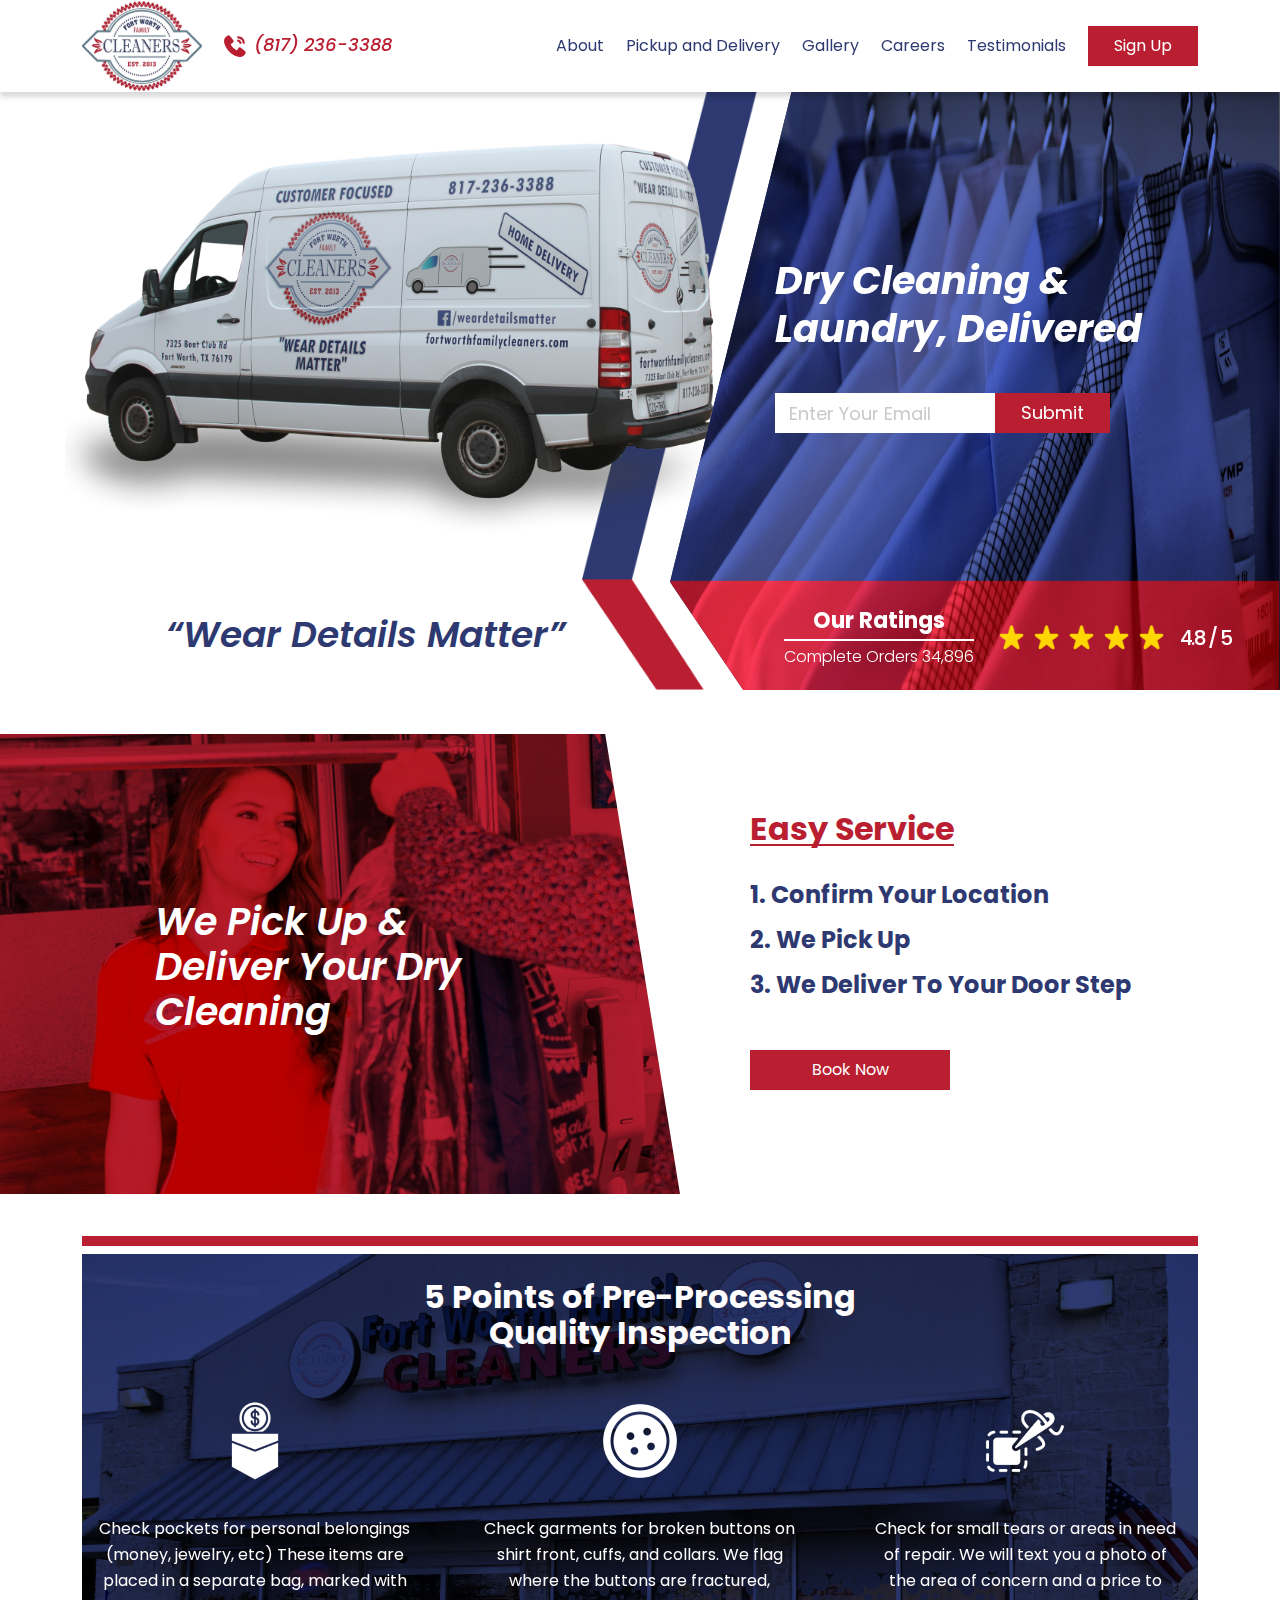
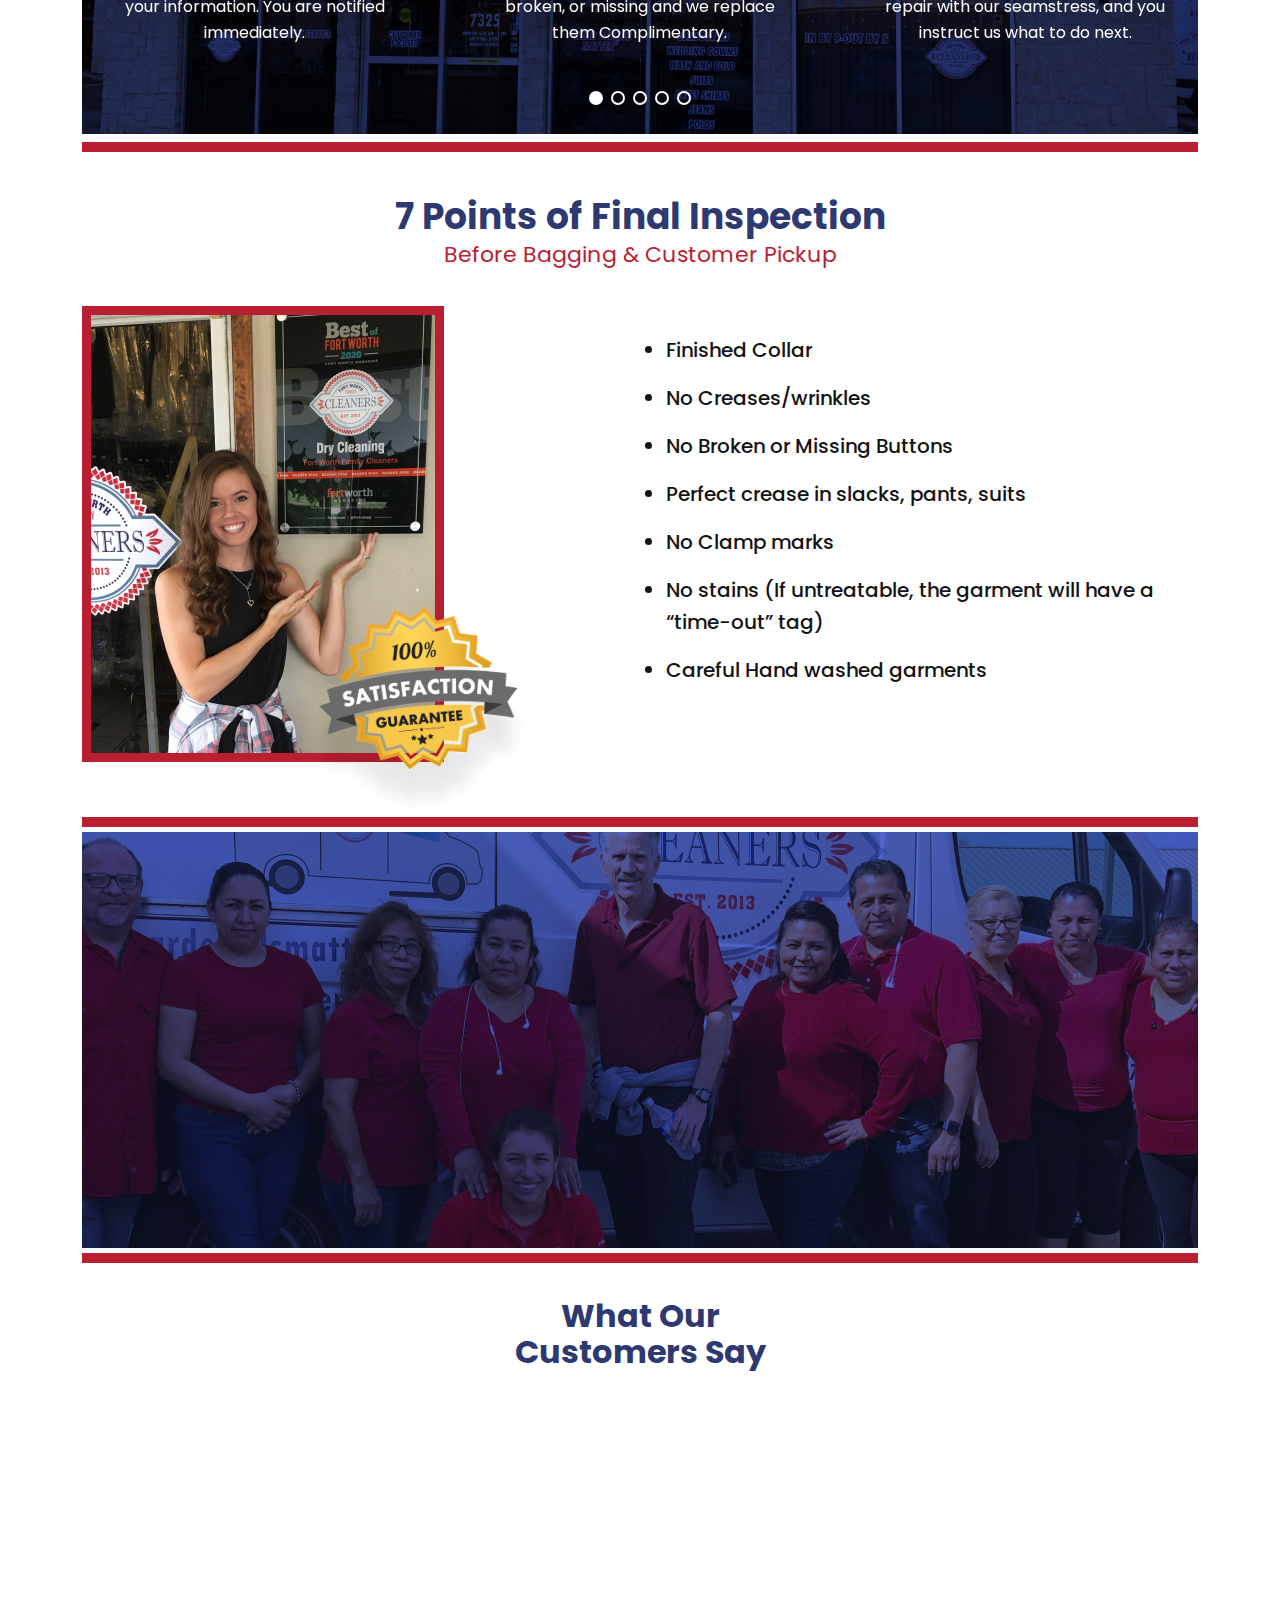
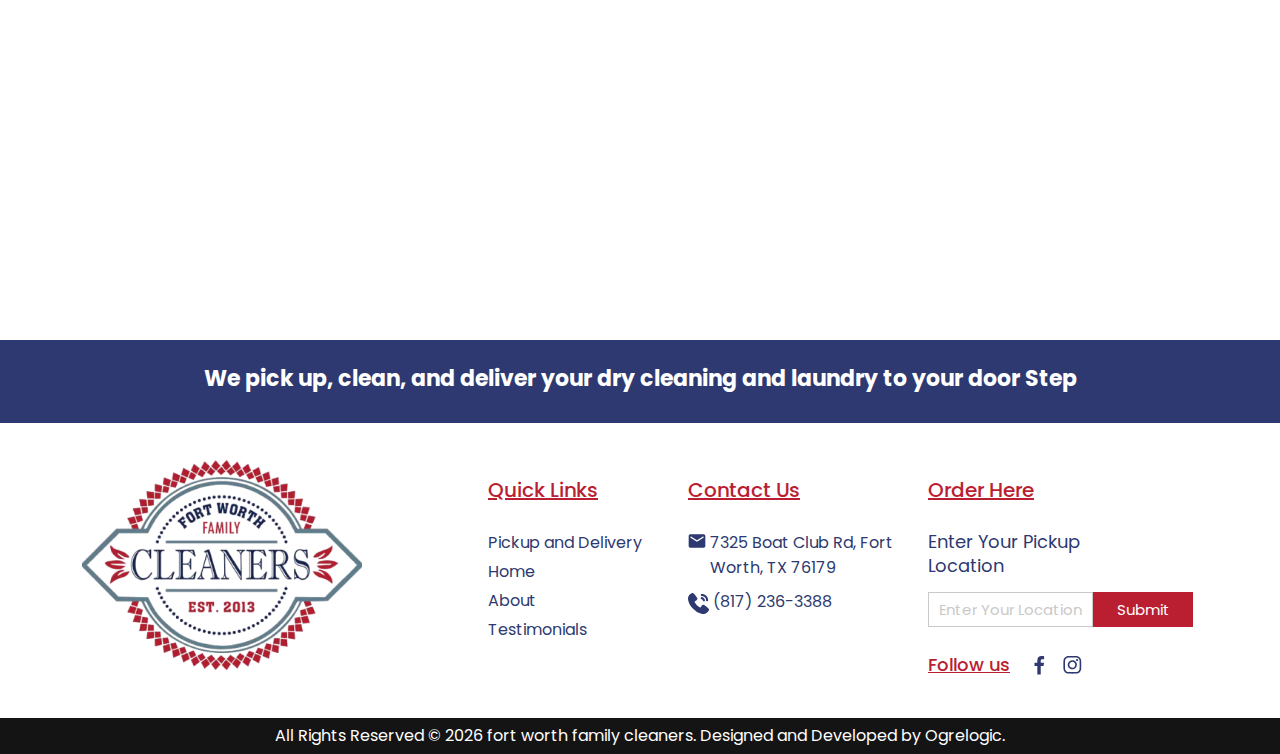
==== commit 9dc768f7: "code update" ====
--- a/index.html
+++ b/index.html
@@ -225,7 +225,7 @@
         <!-- Swiper Slider -->
         <div class="swiper mySlider">
           <div class="swiper-wrapper">
-            <div class="swiper-slide" data-aos="zoom-in-up" data-aos-duration="500" data-aos-offset="500">
+            <div class="swiper-slide">
               <div class="quality-point">
                 <div class="quality-icon">
                   <img class="img-fluid" src="assets/img/quality-icon-1.png" alt="">
@@ -236,7 +236,7 @@
                 </p>
               </div>
             </div>
-            <div class="swiper-slide" data-aos="zoom-in-up" data-aos-duration="500" data-aos-offset="500"> 
+            <div class="swiper-slide"> 
               <div class="quality-point">
                 <div class="quality-icon">
                   <img class="img-fluid" src="assets/img/quality-icon-2.png" alt="">
@@ -247,7 +247,7 @@
                 </p>
               </div>
             </div>
-            <div class="swiper-slide" data-aos="zoom-in-up" data-aos-duration="500" data-aos-offset="500">
+            <div class="swiper-slide">
               <div class="quality-point">
                 <div class="quality-icon">
                   <img class="img-fluid" src="assets/img/quality-icon-3.png" alt="">
@@ -258,7 +258,7 @@
                 </p>
               </div>
             </div>
-            <div class="swiper-slide" data-aos="zoom-in-up" data-aos-duration="500" data-aos-offset="500">
+            <div class="swiper-slide">
               <div class="quality-point">
                 <div class="quality-icon">
                   <img class="img-fluid" src="assets/img/quality-icon-4.png" alt="">
@@ -269,7 +269,7 @@
                 </p>
               </div>
             </div>
-            <div class="swiper-slide" data-aos="zoom-in-up" data-aos-duration="500" data-aos-offset="500">
+            <div class="swiper-slide">
               <div class="quality-point">
                 <div class="quality-icon">
                   <img class="img-fluid" src="assets/img/quality-icon-5.png" alt="">
@@ -293,7 +293,10 @@
       <h6>Before Bagging & Customer Pickup</h6>
       <div class="inspection-box">
         <div class="inspection-img">
-          <img class="img-fluid" src="assets/img/satisfaction.png" alt="">
+          <img class="img-fluid" src="assets/img/inspec.png" alt="">
+          <div class="guarante">
+            <img src="assets/img/guarante.png" alt="">
+          </div>
         </div>
         <div class="inspection-list">
           <ul>
@@ -314,13 +317,13 @@
     <div class="container">
       <div class="fort-banner" style="background-image: url(assets/img/best-worth.png);">
         <div class="fort-container">
-          <div class="award" data-aos="zoom-in" data-aos-duration="500">
+          <div class="award" data-aos="zoom-in" data-aos-duration="1000">
             <img class="img-fluid" src="assets/img/award-1.png" alt="">
           </div>
-          <div class="award" data-aos="zoom-in" data-aos-duration="500">
+          <div class="award" data-aos="zoom-in" data-aos-duration="1000">
             <img class="img-fluid" src="assets/img/award-2.png" alt="">
           </div>
-          <div class="award" data-aos="zoom-in" data-aos-duration="500">
+          <div class="award" data-aos="zoom-in" data-aos-duration="1000">
             <img class="img-fluid" src="assets/img/award-3.png" alt="">
           </div>
         </div>
@@ -335,7 +338,7 @@
       <div class="swiper myFirstSwiper">
         <div class="swiper-wrapper">
           <div class="swiper-slide">
-            <div class="testimonial-card" data-aos="zoom-in-down" data-aos-duration="500">
+            <div class="testimonial-card" data-aos="zoom-in-down" data-aos-duration="1000">
               <div class="review-img">
                 <img class="img-fluid" src="assets/img/review1.png" alt="">
               </div>
@@ -357,7 +360,7 @@
             </div>
           </div>
           <div class="swiper-slide">
-            <div class="testimonial-card" data-aos="zoom-in-down" data-aos-duration="500">
+            <div class="testimonial-card" data-aos="zoom-in-down" data-aos-duration="1000">
               <div class="review-img">
                 <img class="img-fluid" src="assets/img/review2.png" alt="">
               </div>
@@ -379,7 +382,7 @@
             </div>
           </div>
           <div class="swiper-slide">
-            <div class="testimonial-card" data-aos="zoom-in-down" data-aos-duration="500">
+            <div class="testimonial-card" data-aos="zoom-in-down" data-aos-duration="1000">
               <div class="review-img">
                 <img class="img-fluid" src="assets/img/review3.png" alt="">
               </div>
@@ -423,7 +426,7 @@
         <div class="footer-wrapper">
           <div class="wrapper-box box-1">
             <h5>Quick Links</h5>
-            <ul>
+            <ul class="page-links">
               <li><a href="pickup.html">Pickup and Delivery</a></li>
               <li><a href="index.html">Home</a></li>
               <li><a href="about.html">About</a></li>
--- a/assets/css/custom.css
+++ b/assets/css/custom.css
@@ -286,6 +286,10 @@
     color: #2D3970;
 }
 
+.footer .footer-box .footer-wrapper .wrapper-box .page-links li a:hover {
+    color: #B91E31;
+}
+
 .footer .footer-box .footer-wrapper .box-2 ul li {
     margin-bottom: 9px;
 }
@@ -320,6 +324,10 @@
     padding: 14px;
     border: 1px solid #CAC8C8;
     outline: none;
+}
+
+.footer .footer-box .footer-wrapper .box-3 .footer-form input:focus {
+    border: 1px solid rgba(0, 0, 0, .4);
 }
 
 .footer .footer-box .footer-wrapper .box-3 .footer-form button {
@@ -426,8 +434,14 @@
     margin: 0 25px 50px;
 }
 
+.gallery-img img {
+    transition: all .5s;
+}
+
 .gallery-img img:hover {
     cursor: pointer;
+    box-shadow: rgba(0, 0, 0, 0.15) 0px 5px 15px 0px;
+    transform: scale(1.02);
 }
 
 /* .gallery-group {
@@ -993,7 +1007,6 @@
     transition: all .5s;
 }
 
-
 .modal_signup .closemodal {
     position: absolute;
     top: 10px;
--- a/assets/css/homepage.css
+++ b/assets/css/homepage.css
@@ -10,6 +10,10 @@
 
 .fort-banner-first {
     padding: 60px 0 0;
+}
+
+.inspection-section {
+    padding-bottom: 50px;
 }
 
 .inspection-section h3 {
@@ -454,13 +458,24 @@
     display: none;
 }
 
+.inspection-img {
+    position: relative;
+}
+
+.inspection-img .guarante {
+    position: absolute;
+    right: 0;
+    left: 210px;
+    top: 260px;
+}
+
 
 /* Custom Animation */
 
 @keyframes slidevan {
     0% {
         transform: translateX(1000px);
-        z-index: 9999;
+        z-index: 99;
     }
 
     100% {
@@ -479,5 +494,6 @@
 }
 
 
+
 /*--------- HOME PAGE CSS Ends ------------ */
 
--- a/assets/css/responsive.css
+++ b/assets/css/responsive.css
@@ -434,6 +434,15 @@
 }
 
 @media (max-width: 1399px) {
+
+    .inspection-img .guarante {
+        left: 210px;
+        top: 290px;
+    }
+
+    .inspection-img .guarante img {
+        width: 250px;
+    }
     
     .navbar .navbar-brand img {
         width: 120px;
@@ -1065,11 +1074,11 @@
         padding: 22px 0 30px;
     }
 
-
     .inspection-list {
         max-width: 470px;
         width: 100%;
-        padding-top: 5px;
+        padding-top: 10px;
+        padding-left: 40px;
     }
 
     .inspection-list ul li {
@@ -1152,7 +1161,6 @@
     .testimonial-section .testimonial-card {
         max-width: 275px;
     }
-
     
     .service-section .service-wrapper .service-box {
         max-width: 590px;
@@ -1294,6 +1302,15 @@
 
 @media (max-width: 991px) {
 
+    .inspection-img .guarante img {
+        width: 220px;
+    }
+
+    .inspection-img .guarante {
+        left: 270px;
+        top: 330px;
+    }
+
     .mainconentbottom {
         height: 90px;
     }
@@ -1325,8 +1342,25 @@
     }
 
     .select-wrapper {
-        justify-content: center;
-        row-gap: 10px;
+        display: block;
+        padding-top: 10px;
+    }
+
+    .select-wrapper .select-box {
+        margin: 0 auto;
+        max-width: 235px;
+        width: 100%;
+        margin-bottom: 10px;
+    }
+
+    .select-wrapper .select-box .select-option {
+        max-width: 235px;
+        width: 100%;
+        height: 32px;
+    }
+
+    .modal_form_wrapper label {
+        margin-bottom: 0px;
     }
 
     .select-wrapper .select-box label {
@@ -1433,6 +1467,10 @@
         width: 220px;
     }
 
+    .inspection-section {
+        padding-bottom: 0px;
+    }
+
     .inspection-section h3 {
         font-size: 36px;
         line-height: 48px;
@@ -1445,11 +1483,14 @@
     .inspection-img {
         width: 100%;
         text-align: center;
+        margin-bottom: 20px;
+        
     }
 
     .inspection-list {
-        margin: 0 auto;
+        margin: 20px auto;
         padding-top: 0;
+        padding-left: 60px;
     }
 
     .inspection-list ul {
@@ -1625,7 +1666,7 @@
     }
 
     .inspection-list ul li {
-        margin-bottom: 0px;
+        margin-bottom: 7px;
     }
 
     .pickup p {
@@ -1794,6 +1835,20 @@
 }
 
 @media (max-width: 575px) {
+
+    .inspection-img .guarante {
+        right: 0;
+        left: 220px;
+        top: 350px;
+    }
+
+    .inspection-img .guarante img {
+        width: 180px;
+    }
+
+    .inspection-list {
+        padding-left: 0px;
+    }
 
     .margin-top {
         margin-top: 84px;
@@ -2087,6 +2142,26 @@
 
 @media (max-width: 428px) {
 
+    .inspection-img .guarante img {
+        width: 160px;
+    }
+
+    .inspection-img .guarante {
+        right: 0;
+        left: 190px;
+        top: 370px;
+    }
+
+    .inspection-section h3 {
+        font-size: 26px;
+        line-height: 36px;
+    }
+
+    .inspection-section h6 {
+        font-size: 18px;
+        line-height: 30px;
+    }
+
     .van_image .van-img {
         max-width: 375px;
     }
@@ -2320,6 +2395,10 @@
     
 }
 
-@media (max-width: 340px) {
-    
+@media (max-width: 360px) {
+    .inspection-img .guarante {
+        right: 0;
+        left: 160px;
+        top: 370px;
+    }
 }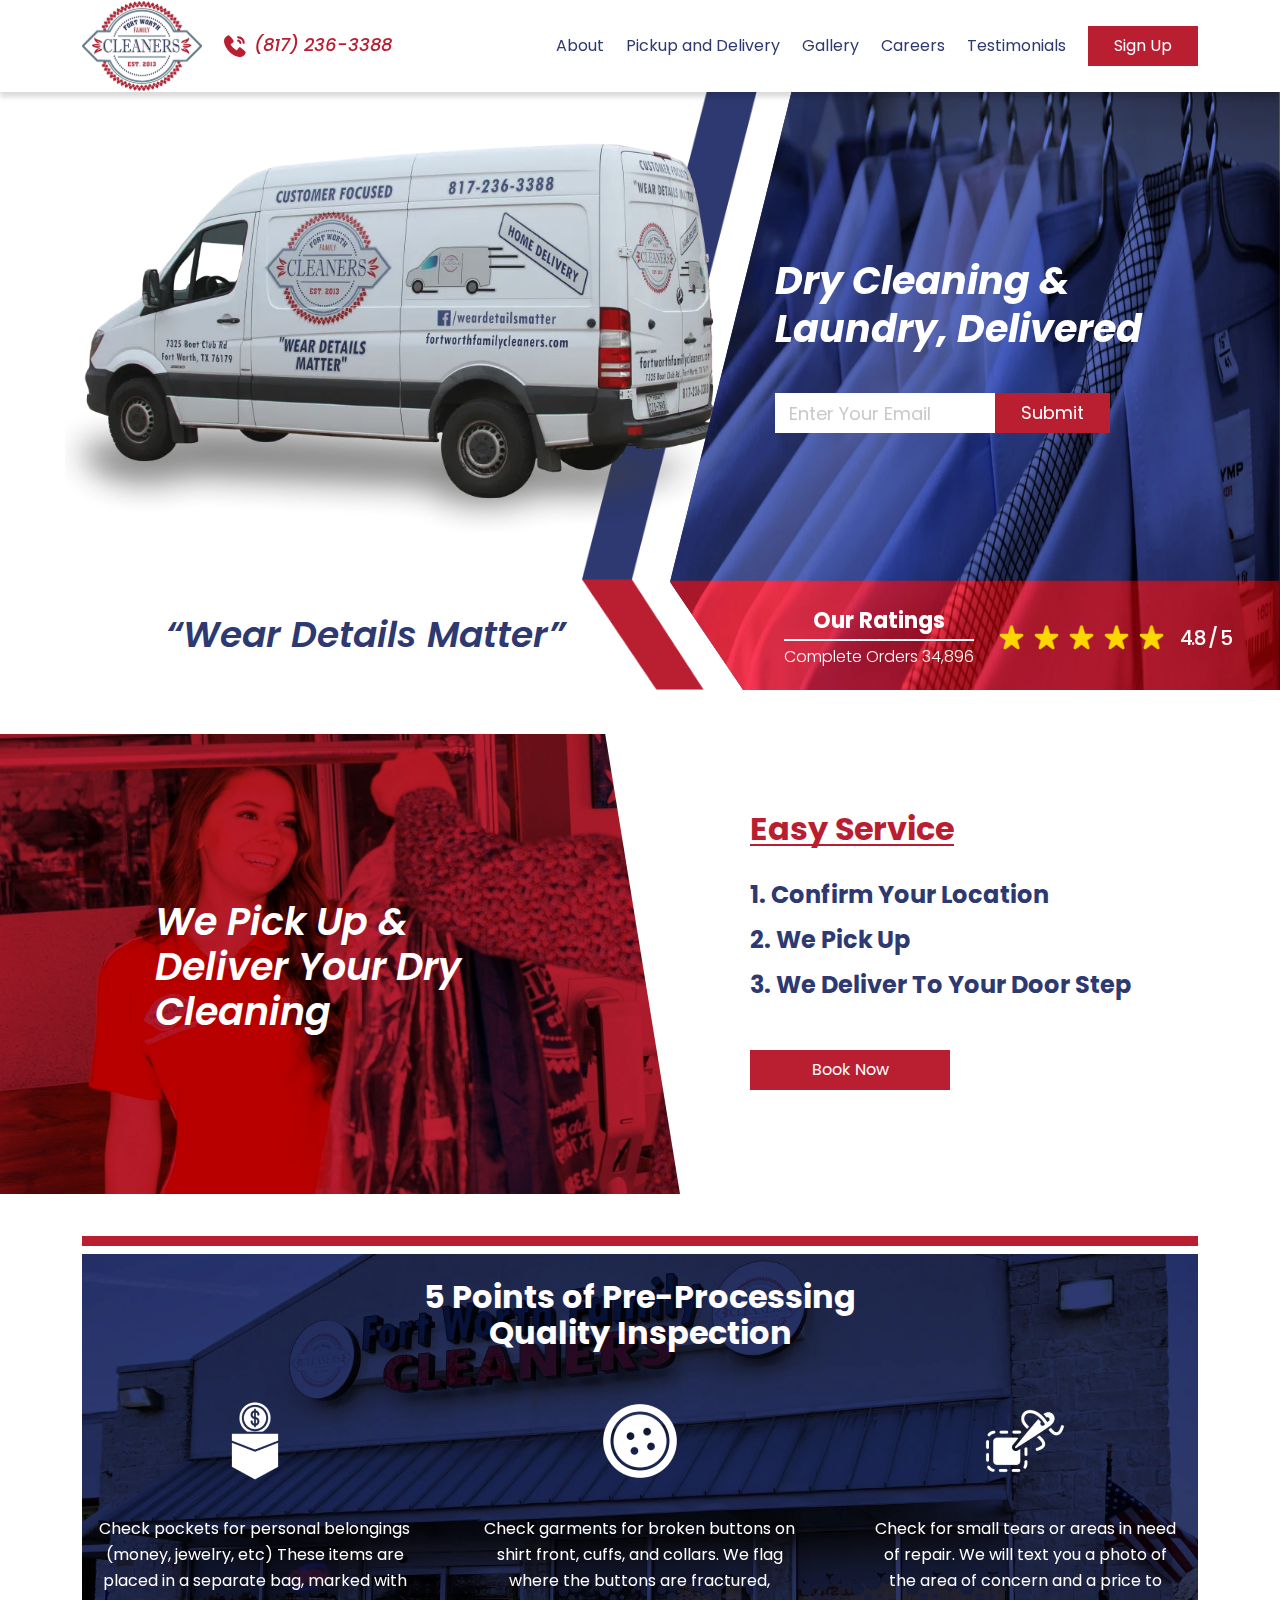
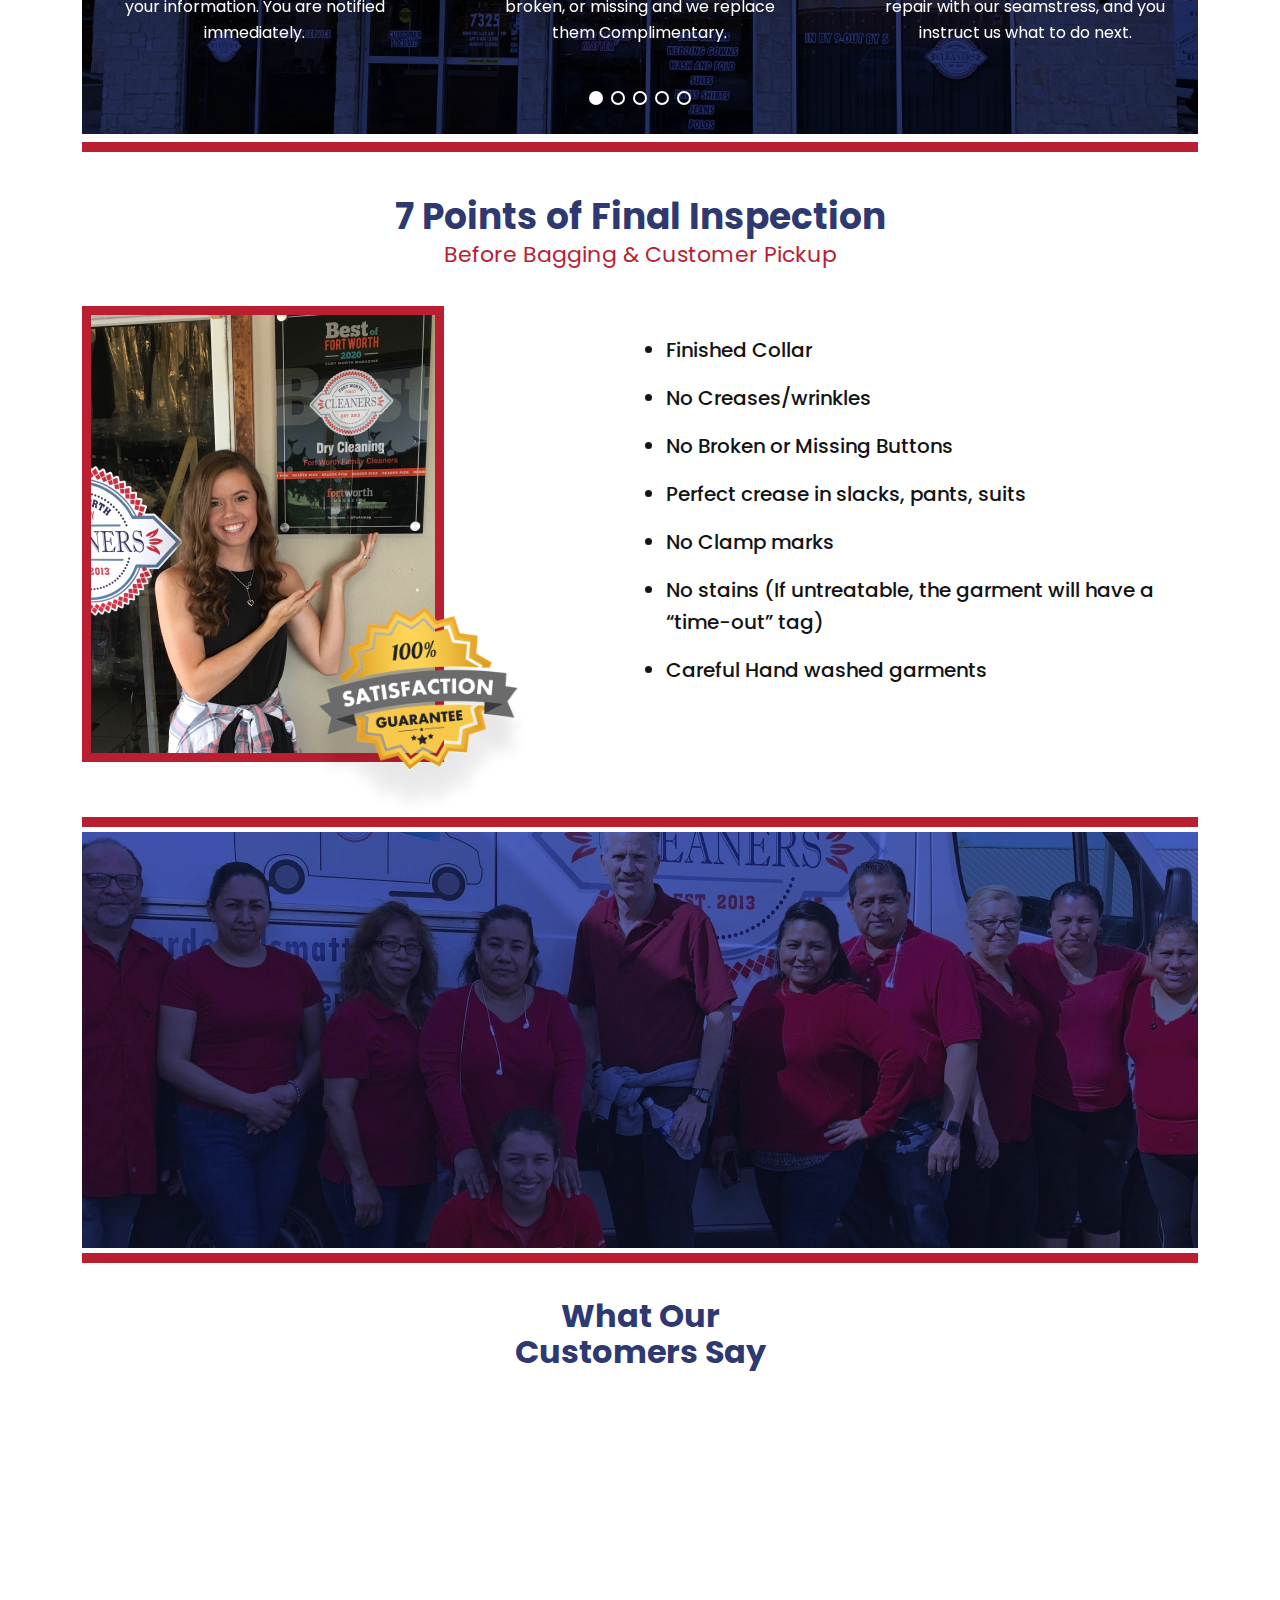
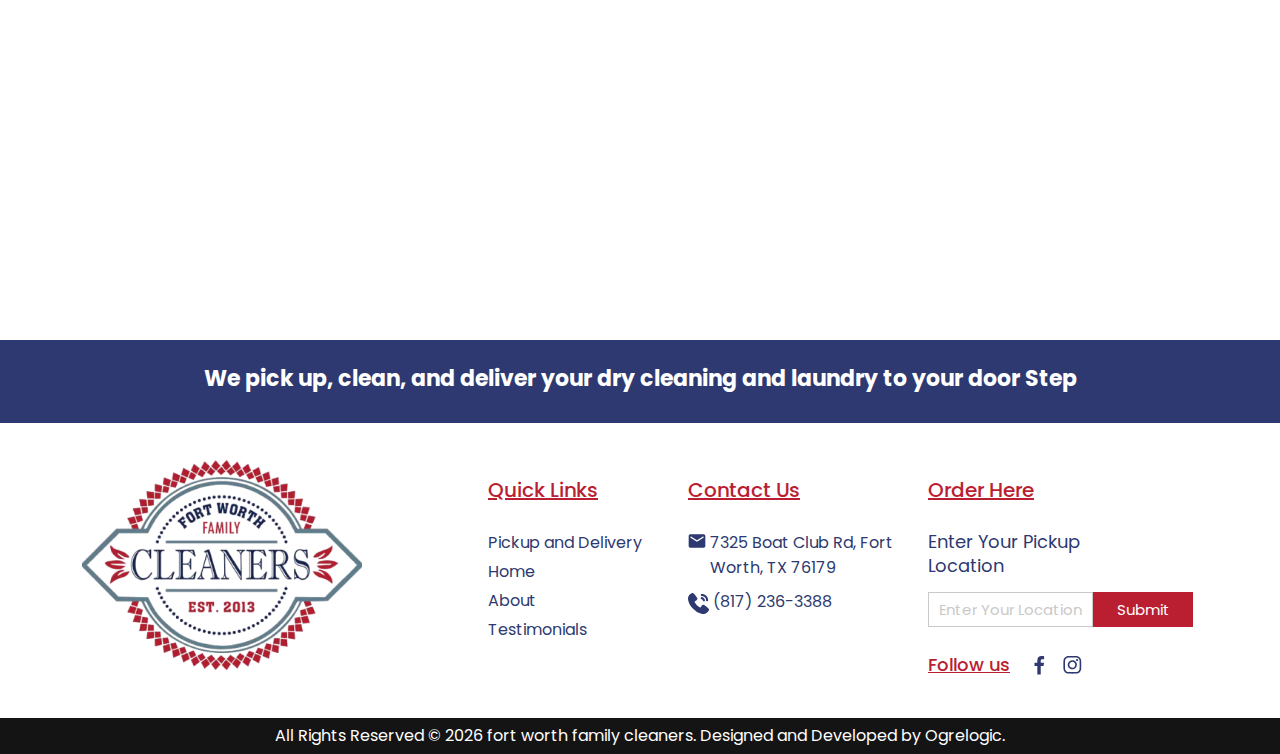
==== commit 34a17f08: "code update" ====
--- a/index.html
+++ b/index.html
@@ -153,7 +153,7 @@
   <section class="slider_home">
     <div class="home_slider">
       <div class="van_image">
-        <img src="assets/img/Group 201.png" alt="" class="img-fluid van-img">
+        <img src="assets/img/van-image.webp" alt="" class="img-fluid van-img">
         <img src="assets/img/big-arrow.png" alt="" class="hh">
         <h1>“Wear Details Matter”</h1>
       </div>
@@ -161,12 +161,12 @@
         <div class="swiper homeSlider height-full">
           <div class="swiper-wrapper overlap_slider height-full">
             <div class="swiper-slide right_class height-full">
-              <img class="img-fluid height-full deskview" src="assets/img/Component 1.png" alt="">
-              <img class="img-fluid height-full mobileview" src="assets/img/sliderbg-1-crop.png" alt="">
+              <img class="img-fluid height-full deskview" src="assets/img/sliderbgone.webp" alt="">
+              <img class="img-fluid height-full mobileview" src="assets/img/sliderbg-1-crop.webp" alt="">
             </div>
             <div class="swiper-slide right_class">
-              <img class="img-fluid height-full deskview" src="assets/img/Component 2.png" alt="">
-              <img class="img-fluid height-full mobileview" src="assets/img/sliderbg-2-crop.png" alt="">
+              <img class="img-fluid height-full deskview" src="assets/img/sliderbgtwo.webp" alt="">
+              <img class="img-fluid height-full mobileview" src="assets/img/sliderbg-2-crop.webp" alt="">
             </div>
           </div>
         </div>
@@ -201,7 +201,7 @@
 
   <section class="service-section">
     <div class="service-wrapper">
-      <div class="service-box" style="background-image: url(assets/img/service-bg.png);">
+      <div class="service-box" style="background-image: url(assets/img/service-bg.webp);">
         <h2>We Pick Up & Deliver Your Dry Cleaning</h2>
       </div>
       <div class="service-list">
@@ -220,7 +220,7 @@
 
   <section class="quality-section">
     <div class="container">
-      <div class="quality-box" style="background-image: url(assets/img/quality-bg.png);">
+      <div class="quality-box" style="background-image: url(assets/img/quality-bg.webp);">
         <h3>5 Points of Pre-Processing Quality Inspection</h3>
         <!-- Swiper Slider -->
         <div class="swiper mySlider">
@@ -315,7 +315,7 @@
 
   <section class="fort-banner-section fort-banner-first">
     <div class="container">
-      <div class="fort-banner" style="background-image: url(assets/img/best-worth.png);">
+      <div class="fort-banner" style="background-image: url(assets/img/best-worth.webp);">
         <div class="fort-container">
           <div class="award" data-aos="zoom-in" data-aos-duration="1000">
             <img class="img-fluid" src="assets/img/award-1.png" alt="">
--- a/assets/css/homepage.css
+++ b/assets/css/homepage.css
@@ -469,6 +469,15 @@
     top: 260px;
 }
 
+.inspection-img .guarante img {
+    animation-name: popUp;
+    animation-duration: 2s;
+    animation-iteration-count: infinite;
+    transition: all 2s linear;
+    -webkit-animation-timing-function: linear; /* Chrome, Safari, Opera */
+    animation-timing-function: linear;
+}
+
 
 /* Custom Animation */
 
@@ -494,6 +503,18 @@
 }
 
 
+@keyframes popUp  {
+    0% {
+        transform: scale(1);
+    }
+    50% {
+        transform: scale(1.05);
+    }
+    100% {
+        transform: scale(1);
+    }
+}
+
 
 /*--------- HOME PAGE CSS Ends ------------ */
 
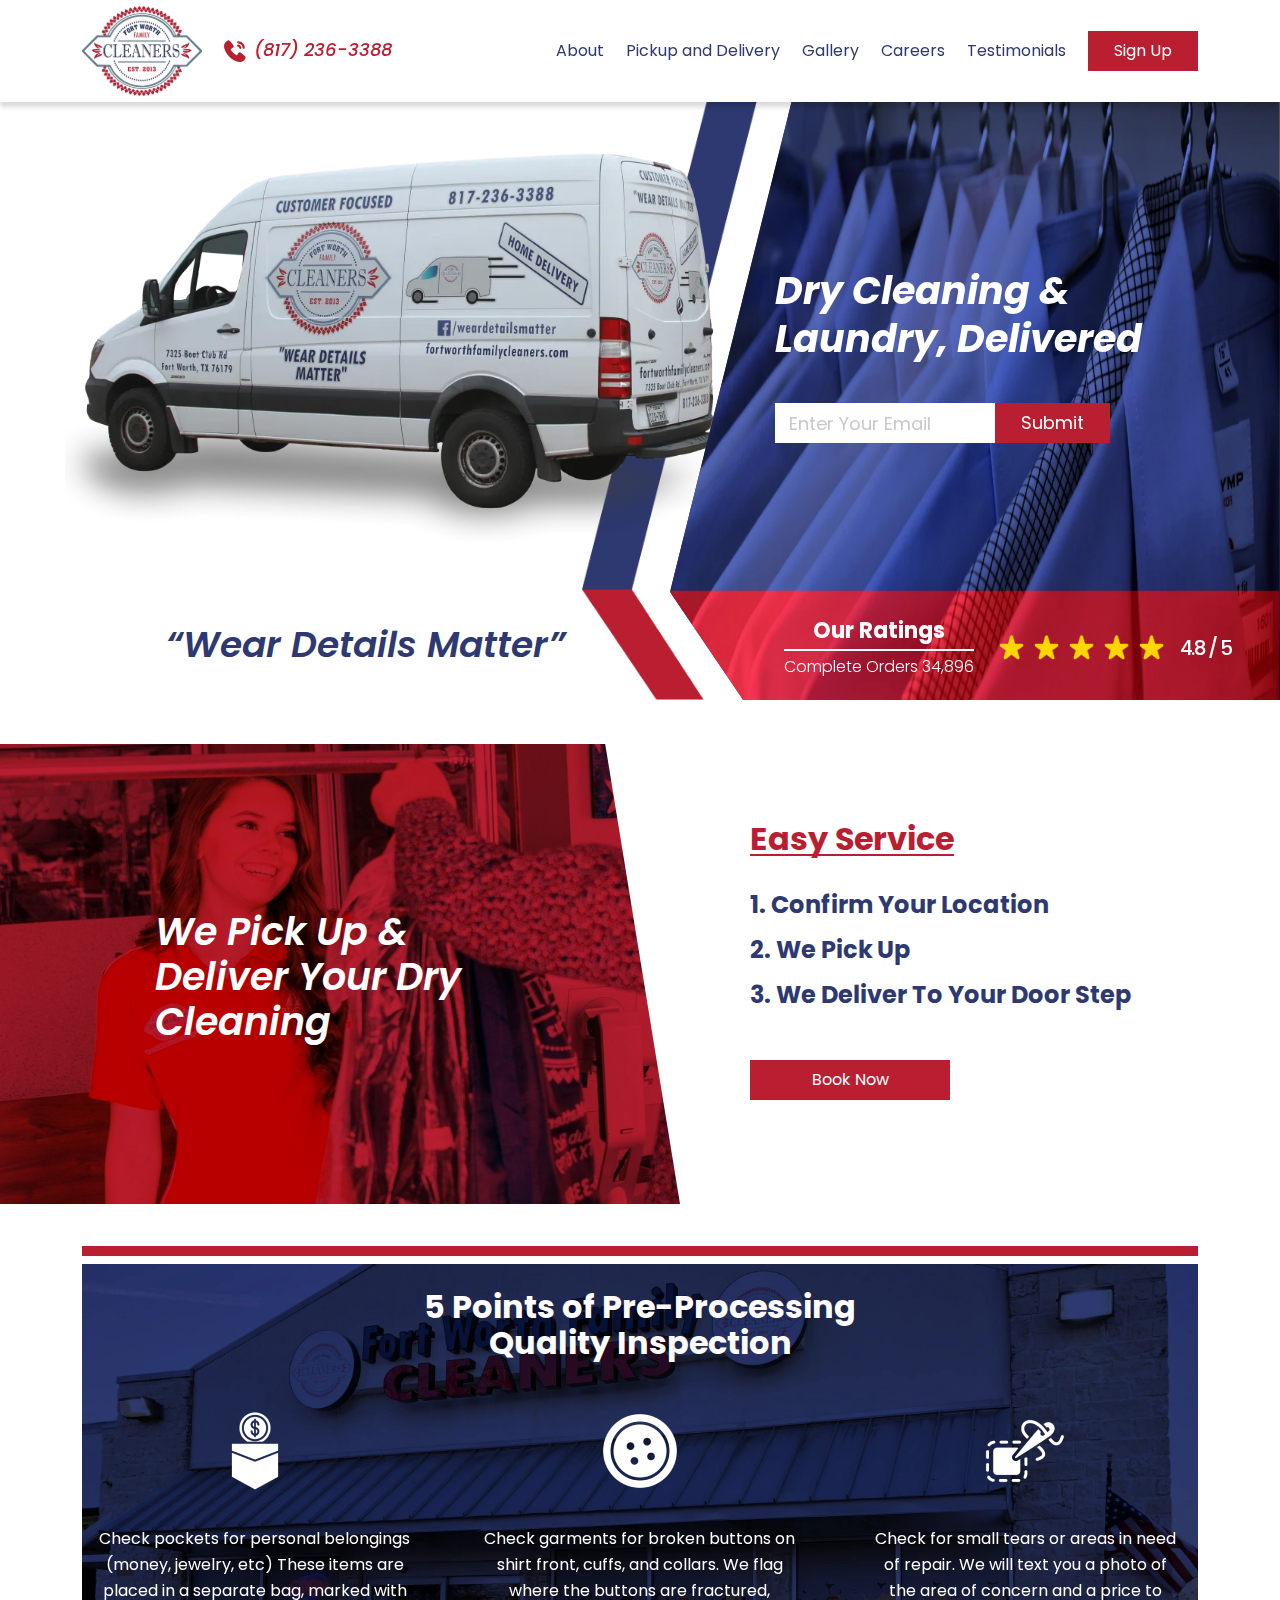
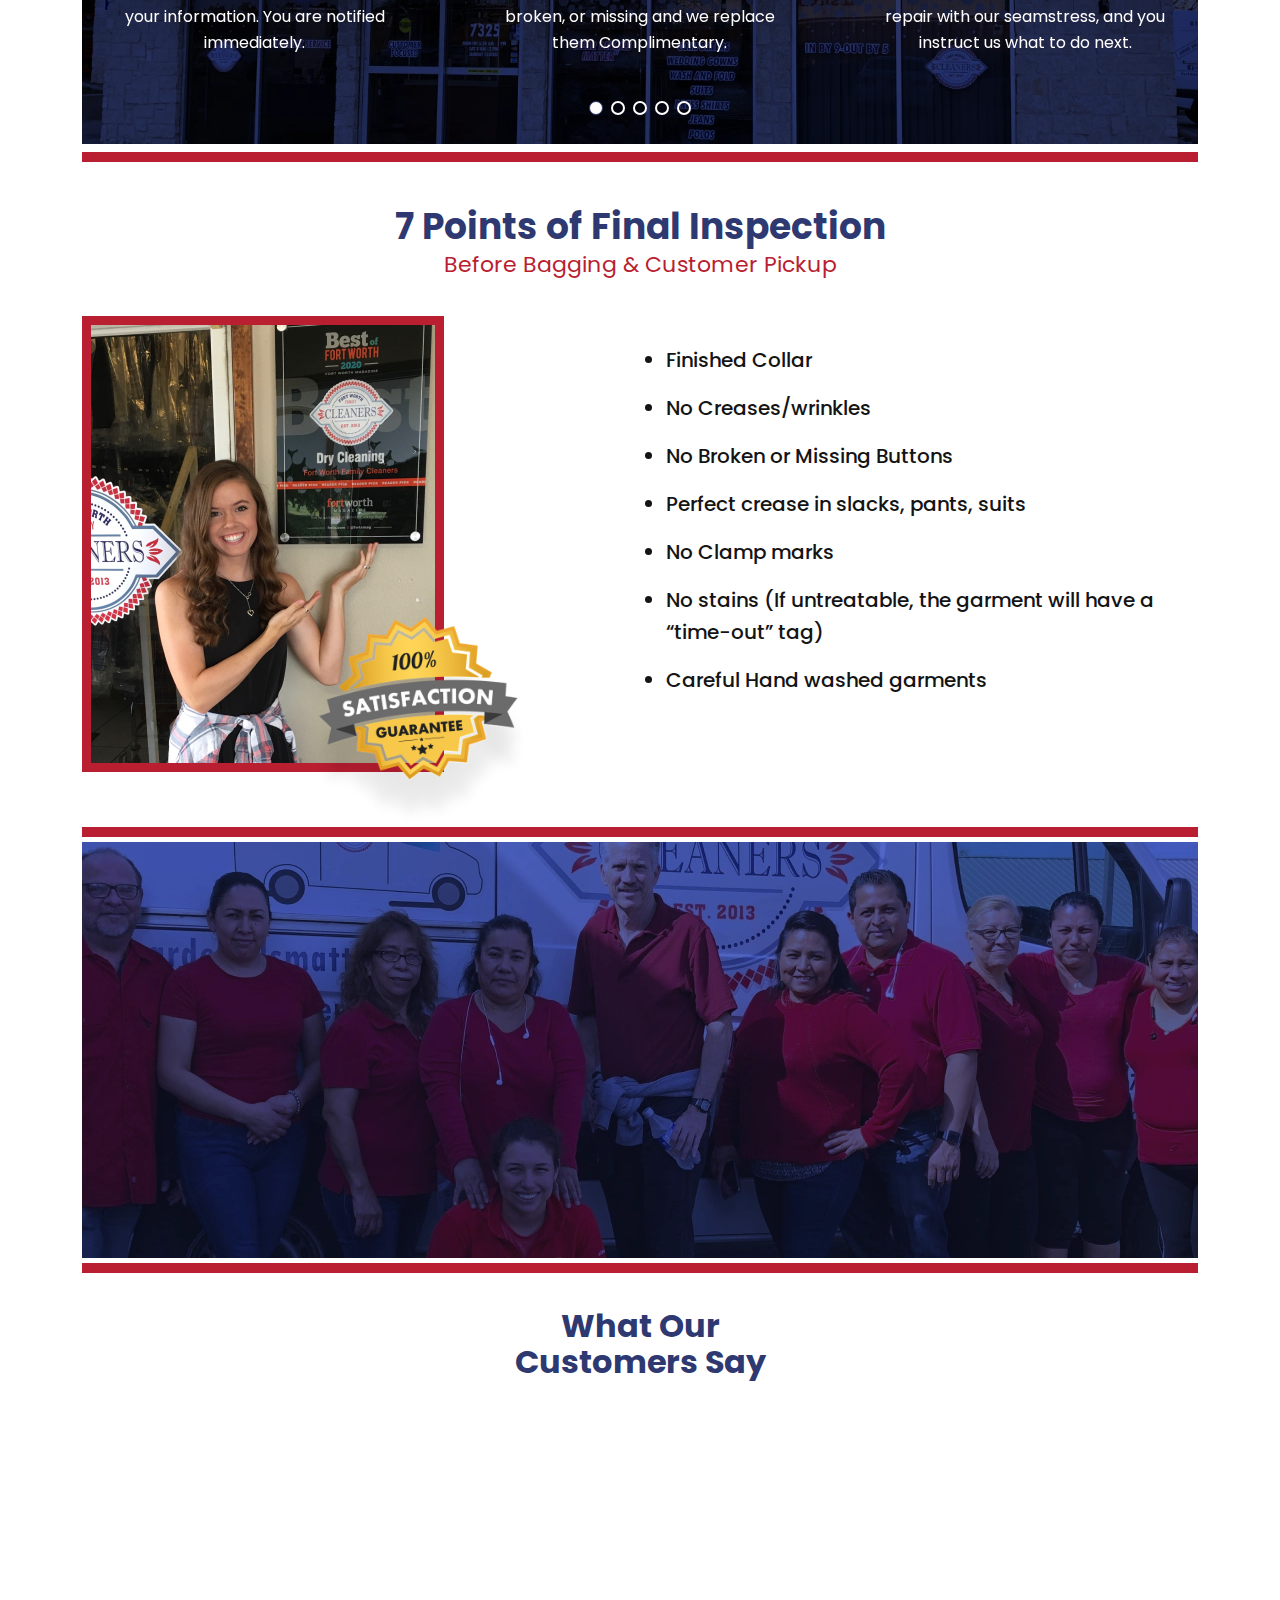
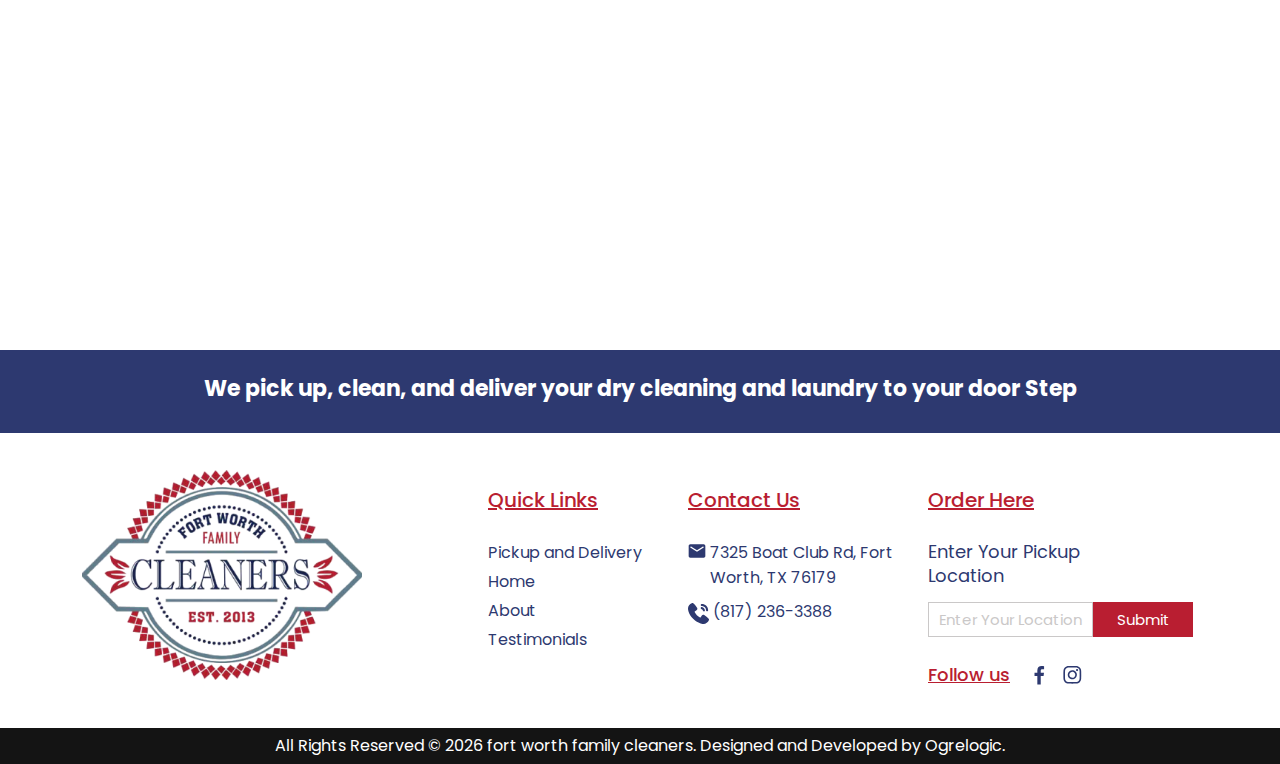
==== commit e93354c6: "code update" ====
--- a/index.html
+++ b/index.html
@@ -34,7 +34,7 @@
     <div class="modal-dialog modal-dialog-centered">
       <div class="modal-content">
         <div class="modal-body">
-          <div class="modal_signup" style="background-image: url(assets/img/signup-bg.png);">
+          <div class="modal_signup" style="background-image: url(assets/img/signup-bg.webp);">
             <img class="closemodal" src="assets/img/delete-button.png" alt="close" data-bs-dismiss="modal" aria-label="Close">
             <form class="modal_form" action="">
               <div class="modal_form_wrapper">
@@ -436,8 +436,12 @@
           <div class="wrapper-box box-2">
             <h5>Contact Us</h5>
             <ul>
-              <li><a href=""><a href="#"><img class="pe-1" src="assets/img/mail.svg" alt=""> 7325 Boat Club Rd, Fort
-                    Worth, TX 76179</a></li>
+              <li>
+                <a href="javascript:void(0)">
+                  <img class="pe-1" src="assets/img/mail.svg" alt=""> 7325 Boat Club Rd, Fort
+                    Worth, TX 76179
+                </a>
+              </li>
               <li><a href="tel:(817) 236-3388"><img class="pe-1" src="assets/img/call-2.svg" alt=""> (817) 236-3388</a>
               </li>
             </ul>
--- a/assets/css/custom.css
+++ b/assets/css/custom.css
@@ -49,11 +49,11 @@
 /*----------------- Navigation CSS Starts ---------------------*/
 
 .margin-top {
-    margin-top: 100px;
+    margin-top: 104px;
 }
 
 .navbar {
-    --bs-navbar-padding-y: 0px;
+    --bs-navbar-padding-y: 5px;
     box-shadow: 0px 5px 5px rgba(0, 0, 0, 0.15);
     background-color: #FFFFFF;
     transition: all .4s ease;
@@ -65,7 +65,7 @@
 }
 
 .navbar .navbar-brand img {
-    width: 130px;
+    width: 124px;
 }
 
 .navbar .navbar-nav li a.active  {
@@ -597,6 +597,7 @@
     cursor: pointer;
     border: 1px solid #2D3970;
     box-shadow: rgba(0, 0, 0, 0.08) 0px 4px 12px;
+    transform: scale(1.01) !important;
 }
 
 .testimonial-section .testimonial-card:hover h3 {
@@ -680,6 +681,7 @@
 
 .swiper-pagination-bullet-active {
     background: #2D3970 !important;
+    border: 1px solid #2D3970 !important;
 }
 
 
@@ -811,6 +813,13 @@
 
 .pickup-banner-box {
     position: relative;
+    max-width: 45%;
+    width: 100%;
+}
+
+.pickup-img-box {
+    max-width: 55%;
+    width: 100%;
 }
 
 .pickup-heading {
@@ -920,7 +929,7 @@
 
 .pickup-section .delivery-form .address-box input {
     width: 100%;
-    margin-bottom: 7px;
+    margin-bottom: 20px;
 }
 
 .pickup-section .form-2 {
@@ -1014,6 +1023,15 @@
     width: 30px;
     cursor: pointer;
 }
+
+
+.fort-container .award img {
+    animation-name: awardanimate;
+    animation-duration: 3s;
+    animation-iteration-count: infinite; 
+    transition: all 1s;
+}
+
 
 @keyframes showImage {
     0% {
@@ -1024,4 +1042,16 @@
         opacity: 1;
         transform: scale(1);
     }
-}+}
+
+@keyframes awardanimate {
+    0% {
+        transform: scale(1);
+    }
+    50% {
+        transform: scale(1.07);
+    }
+    100% {
+        transform: scale(1);
+    }
+}
--- a/assets/css/homepage.css
+++ b/assets/css/homepage.css
@@ -479,6 +479,8 @@
 }
 
 
+
+
 /* Custom Animation */
 
 @keyframes slidevan {
@@ -508,13 +510,12 @@
         transform: scale(1);
     }
     50% {
-        transform: scale(1.05);
+        transform: scale(1.1);
     }
     100% {
         transform: scale(1);
     }
 }
 
-
 /*--------- HOME PAGE CSS Ends ------------ */
 
--- a/assets/css/responsive.css
+++ b/assets/css/responsive.css
@@ -12,22 +12,13 @@
         width: 100%;
         height: 100%;
     }
-
     .pickup-banner-box {
-        width: 50%;
-    }
-
+        max-width: 50%;
+        width: 100%;
+    }
     .pickup-banner-box img {
+        max-width: 100%;
         width: 100%;
-    }
-
-    .pickup-img-box {
-        width: 50%;
-    }
-
-    .pickup-img-box img {
-        width: 100%;
-        height: 100%;
     }
 }
 
@@ -448,7 +439,7 @@
         width: 120px;
     }
     .margin-top {
-        margin-top: 90px;
+        margin-top: 100px;
     }
 
     .van_image .van-img {
@@ -1514,8 +1505,13 @@
         flex-wrap: wrap;
     }
 
-    .pickup-banner-box, .pickup-banner-box img {
+    .pickup-banner-box, .pickup-banner-box img, .pickup-img-box {
+        max-width: 100%;
         width: 100%;
+    }
+
+    .pickup-img-box iframe {
+        height: 500px;
     }
 
     .pickup-heading {
@@ -1581,6 +1577,10 @@
 
 @media (max-width: 767px) {
 
+    .pickup-img-box iframe {
+        height: 400px;
+    }
+
     .mainconentbottom {
         height: 80px;
     }
@@ -1851,7 +1851,7 @@
     }
 
     .margin-top {
-        margin-top: 84px;
+        margin-top: 95px;
     }
 
     .navbar .navbar-brand img {
@@ -2142,6 +2142,10 @@
 
 @media (max-width: 428px) {
 
+    .pickup-img-box iframe {
+        height: 350px;
+    }
+
     .inspection-img .guarante img {
         width: 160px;
     }
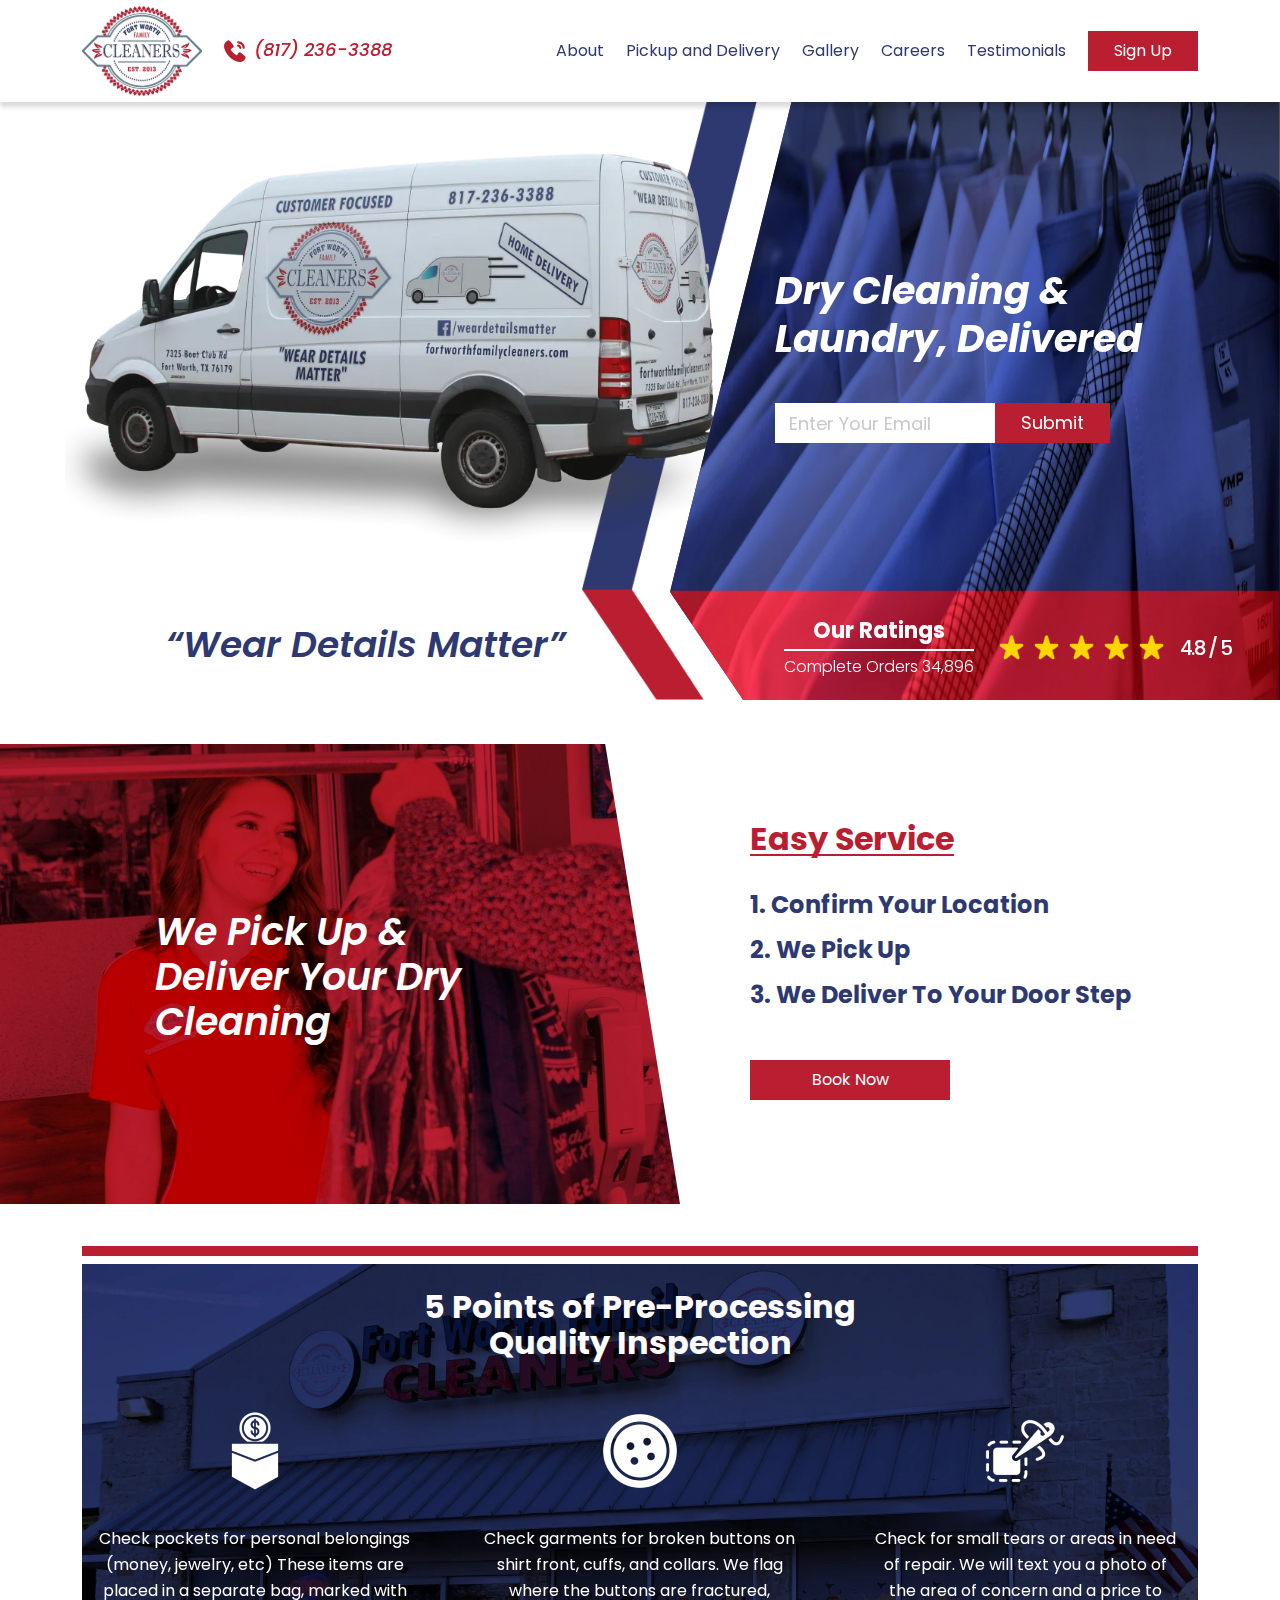
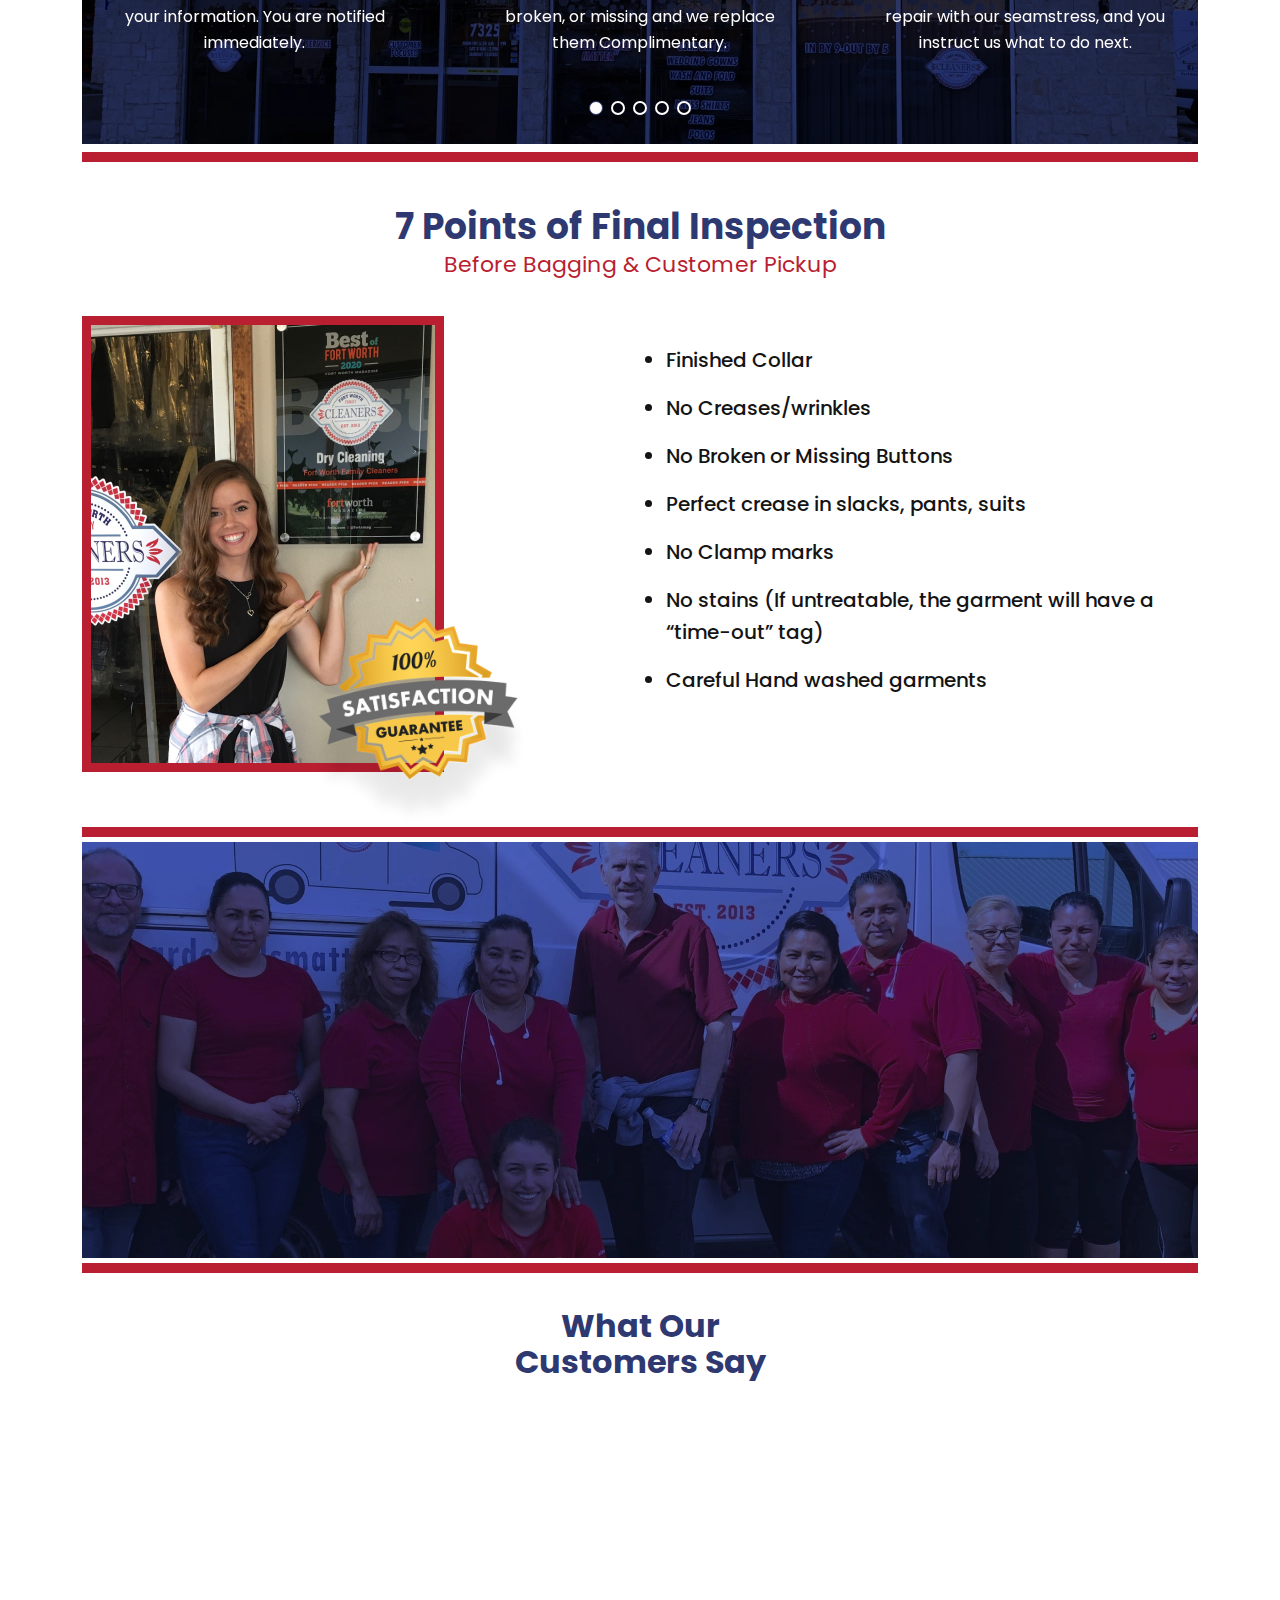
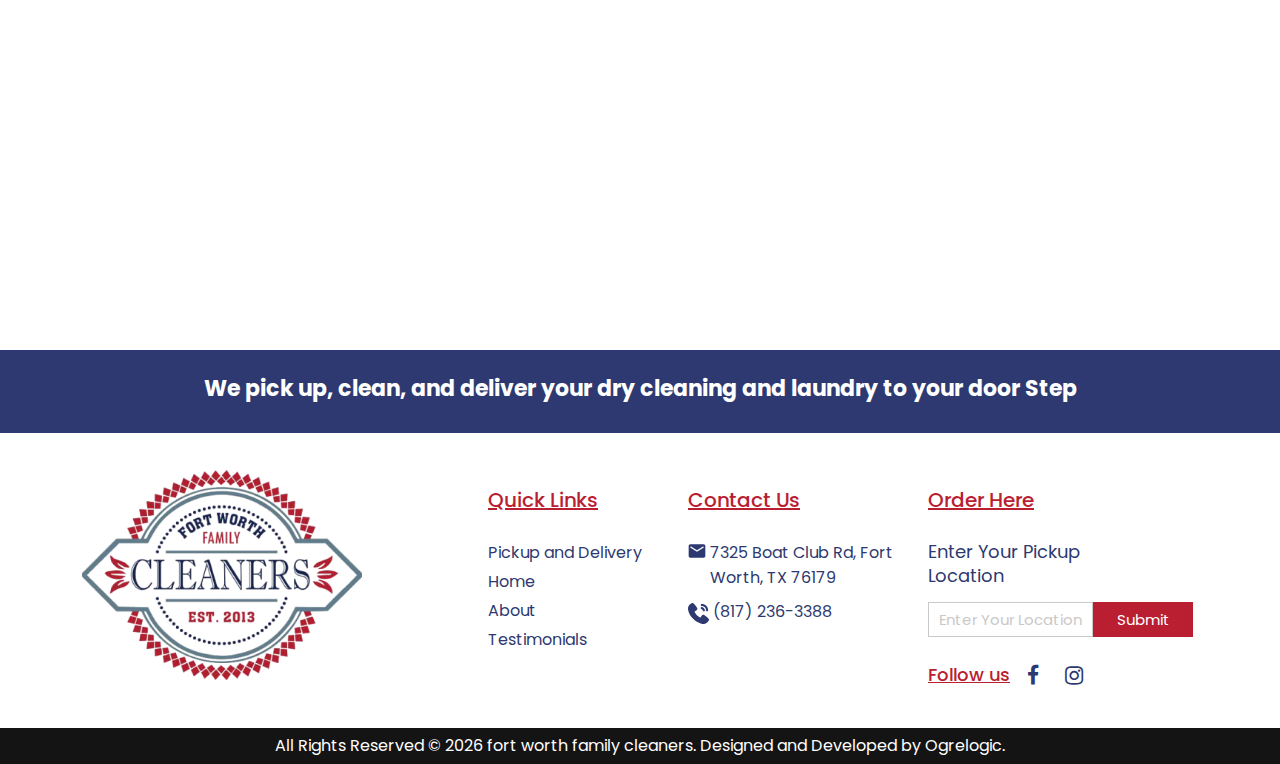
==== commit 796fe946: "code update" ====
--- a/index.html
+++ b/index.html
@@ -10,6 +10,8 @@
   <script src="https://cdn.jsdelivr.net/npm/bootstrap@5.2.3/dist/js/bootstrap.bundle.min.js"></script>
   <!-- Link Swiper's CSS -->
   <link rel="stylesheet" href="https://cdn.jsdelivr.net/npm/swiper/swiper-bundle.min.css" />
+  <!-- Font Awesome CDN -->
+  <link href="https://maxcdn.bootstrapcdn.com/font-awesome/4.7.0/css/font-awesome.min.css" rel="stylesheet"/>
   <!-- Custom Styles -->
   <link rel="stylesheet" type="text/css" href="assets/css/custom.css">
   <!-- AOS CDN  -->
@@ -458,8 +460,8 @@
             <div class="social-links">
               <span class="follow">Follow us</span>
               <ul>
-                <li><a href=""><img src="assets/img/bxl_facebook.svg" alt="facebook"></a></li>
-                <li><a href=""><img src="assets/img/carbon_logo-instagram.svg" alt="instagram"></a></li>
+                <li><a href=""><i class="fa fa-facebook fa-lg" aria-hidden="true"></i></a></li>
+                <li><a href=""><i class="fa fa-instagram fa-lg" aria-hidden="true"></i></a></li>
               </ul>
             </div>
           </div>
--- a/assets/css/custom.css
+++ b/assets/css/custom.css
@@ -368,8 +368,14 @@
     display: flex;
 }
 
-.social-links ul li {
+.footer .footer-box .footer-wrapper .wrapper-box .social-links ul li {
+    margin-bottom: 0px;
     margin-right: 8px;
+    width: 30px;
+}
+
+.fa-facebook:hover, .fa-instagram:hover {
+    color: #B91E31;
 }
 
 .footer-end {
--- a/assets/css/homepage.css
+++ b/assets/css/homepage.css
@@ -59,7 +59,6 @@
     color: #141414;
     margin-bottom: 16px;
 }
-
 
 .quality-section {
     padding: 60px 0;
@@ -128,7 +127,6 @@
     text-align: center;
 }
 
-
 .quality-section .quality-box .mySlider {
     padding-bottom: 100px;
 }
@@ -144,7 +142,6 @@
 .quality-section .quality-box .mySlider .swiper-pagination .swiper-pagination-bullet-active {
     background: #FFFDFD !important;
 }
-
 
 .service-section {
     padding-top: 44px;
@@ -231,10 +228,12 @@
         width: 100%;
         position: relative;
     }
+
     .home_slider{
         display: flex;
         justify-content: end;
     }
+
     .van_image h1{
         font-weight: 600;
         font-size: 50px;
@@ -261,7 +260,6 @@
 
     }
 
-
     .van_image{
         position: relative;
     }
@@ -304,180 +302,188 @@
         top: 0;
     } */
 
-.van_image_slider h1 {
-    font-weight: 700;
-    font-size: 60px;
-    line-height: 110.5%;
-    color: #FFFFFF;
-    text-align: center;
-}
-.content {
-    max-width: 583px;
-    width: 100%;
-    margin: 0 auto;
-    padding: 160px 0px;
-}
-.image_baner{
-    position: absolute;
-    top: 0;
-    right: 0;
-    z-index: -1111111111;
-}
-
-
-.homeSlider{
-    position: relative;
-}
-.mainconentbottom {
-    position: absolute;
-    bottom: -5px;
-    right: 0;
-    left: 160px;
-    height: 119px;
-    z-index: 1100;
-    display: flex;
-    justify-content: center;
-    align-items: center;
-}
-
-.mainconentbottom .leftconet h1{
-    font-family: 'Poppins';
-    font-style: normal;
-    font-weight: 700;
-    font-size: 30px;
-    line-height: 45px;
-    color: #FFFDFD;
-}
-.mainconentbottom .leftconet p{
-    font-family: 'Poppins';
-    font-style: normal;
-    font-weight: 300;
-    font-size: 20px;
-    line-height: 32px;
-    color: #FFFDFD;
-    border-top: 2px solid #FFFFFF;
-}
-.rating{
-    display: flex;
-    align-items: center;
-    padding-left: 25px;
-}
-.rating ul {
-    display: flex;
-    gap: 10px;
-}
-.rating span{
-    padding-left: 16px;
-    display: flex;
-    justify-content: center;
-    align-items: center;
-    font-family: 'Poppins';
-    font-style: normal;
-    font-weight: 500;
-    font-size: 25px;
-    line-height: 38px;
-    letter-spacing: -0.085em;
-    color: #FFFDFD;
-}
-
-.maincontent{
-    position: absolute;
-    top: 0;
-    z-index: 999;
-    top: 40%;
-    left: 50%;
-    transform: translate(-50%,-50%);
-}
-.maincontent {
-    max-width: 600px;
-    width: 100%;
-    padding-top: 8px;
-    padding-left: 16px;
-}
-
-.maincontent h1{
-    font-family: 'Poppins';
-    font-style: italic;
-    font-weight: 700;
-    font-size: 60px;
-    line-height: 110.5%;
-    color: #FFFFFF;
-    text-align: left;
-}
-.mainform form {
-    display: flex;
-}
-
-.mainform form  input[type="email"]{
-    max-width: 278px;
-    width: 100%;
-    height: 45px;
-    outline: none;
-    padding: 12px 14px;
-    font-family: 'Poppins';
-    font-style: normal;
-    font-weight: 400;
-    font-size: 18px;
-    line-height: 110.5%;
-    border: none;
-    transition: all .4s;
-}
-
-.mainform{
-    padding-top: 40px;
-}
-.mainform form  input[type="submit"]{
-    height: 45px;
-    outline: none;
-    padding: 12px 14px;
-    border: none;
-    display: inline-block;
-    max-width: 131px;
-    width: 100%;
-    border-left: none;
-    font-family: 'Poppins';
-    font-style: normal;
-    font-weight: 400;
-    font-size: 18px;
-    line-height: 110.5%;
-    text-align: center;
-    color: #FFFFFF;
-    background: #B91E31;
-    transition: all .4s;
-}
-
-.mainform form  input[type="submit"]:hover {
-    background-color: #2D3970;
-}
-
-.height-full {
-    height: 100% !important;
-}
-
-.mobileview {
-    display: none;
-}
-
-.inspection-img {
-    position: relative;
-}
-
-.inspection-img .guarante {
-    position: absolute;
-    right: 0;
-    left: 210px;
-    top: 260px;
-}
-
-.inspection-img .guarante img {
-    animation-name: popUp;
-    animation-duration: 2s;
-    animation-iteration-count: infinite;
-    transition: all 2s linear;
-    -webkit-animation-timing-function: linear; /* Chrome, Safari, Opera */
-    animation-timing-function: linear;
-}
-
+    .van_image_slider h1 {
+        font-weight: 700;
+        font-size: 60px;
+        line-height: 110.5%;
+        color: #FFFFFF;
+        text-align: center;
+    }
+
+    .content {
+        max-width: 583px;
+        width: 100%;
+        margin: 0 auto;
+        padding: 160px 0px;
+    }
+
+    .image_baner{
+        position: absolute;
+        top: 0;
+        right: 0;
+        z-index: -1111111111;
+    }
+
+    .homeSlider{
+        position: relative;
+    }
+
+    .mainconentbottom {
+        position: absolute;
+        bottom: -5px;
+        right: 0;
+        left: 160px;
+        height: 119px;
+        z-index: 1100;
+        display: flex;
+        justify-content: center;
+        align-items: center;
+    }
+
+    .mainconentbottom .leftconet h1{
+        font-family: 'Poppins';
+        font-style: normal;
+        font-weight: 700;
+        font-size: 30px;
+        line-height: 45px;
+        color: #FFFDFD;
+    }
+
+    .mainconentbottom .leftconet p{
+        font-family: 'Poppins';
+        font-style: normal;
+        font-weight: 300;
+        font-size: 20px;
+        line-height: 32px;
+        color: #FFFDFD;
+        border-top: 2px solid #FFFFFF;
+    }
+
+    .rating{
+        display: flex;
+        align-items: center;
+        padding-left: 25px;
+    }
+
+    .rating ul {
+        display: flex;
+        gap: 10px;
+    }
+
+    .rating span{
+        padding-left: 16px;
+        display: flex;
+        justify-content: center;
+        align-items: center;
+        font-family: 'Poppins';
+        font-style: normal;
+        font-weight: 500;
+        font-size: 25px;
+        line-height: 38px;
+        letter-spacing: -0.085em;
+        color: #FFFDFD;
+    }
+
+    .maincontent{
+        position: absolute;
+        top: 0;
+        z-index: 999;
+        top: 40%;
+        left: 50%;
+        transform: translate(-50%,-50%);
+    }
+
+    .maincontent {
+        max-width: 600px;
+        width: 100%;
+        padding-top: 8px;
+        padding-left: 16px;
+    }
+
+    .maincontent h1{
+        font-family: 'Poppins';
+        font-style: italic;
+        font-weight: 700;
+        font-size: 60px;
+        line-height: 110.5%;
+        color: #FFFFFF;
+        text-align: left;
+    }
+
+    .mainform form {
+        display: flex;
+    }
+
+    .mainform form  input[type="email"]{
+        max-width: 278px;
+        width: 100%;
+        height: 45px;
+        outline: none;
+        padding: 12px 14px;
+        font-family: 'Poppins';
+        font-style: normal;
+        font-weight: 400;
+        font-size: 18px;
+        line-height: 110.5%;
+        border: none;
+        transition: all .4s;
+    }
+
+    .mainform{
+        padding-top: 40px;
+    }
+
+    .mainform form  input[type="submit"]{
+        height: 45px;
+        outline: none;
+        padding: 12px 14px;
+        border: none;
+        display: inline-block;
+        max-width: 131px;
+        width: 100%;
+        border-left: none;
+        font-family: 'Poppins';
+        font-style: normal;
+        font-weight: 400;
+        font-size: 18px;
+        line-height: 110.5%;
+        text-align: center;
+        color: #FFFFFF;
+        background: #B91E31;
+        transition: all .4s;
+    }
+
+    .mainform form  input[type="submit"]:hover {
+        background-color: #2D3970;
+    }
+
+    .height-full {
+        height: 100% !important;
+    }
+
+    .mobileview {
+        display: none;
+    }
+
+    .inspection-img {
+        position: relative;
+    }
+
+    .inspection-img .guarante {
+        position: absolute;
+        right: 0;
+        left: 210px;
+        top: 260px;
+    }
+
+    .inspection-img .guarante img {
+        animation-name: popUp;
+        animation-duration: 2s;
+        animation-iteration-count: infinite;
+        transition: all 2s linear;
+        -webkit-animation-timing-function: linear; /* Chrome, Safari, Opera */
+        animation-timing-function: linear;
+    }
 
 
 
@@ -504,7 +510,6 @@
     }
 }
 
-
 @keyframes popUp  {
     0% {
         transform: scale(1);
--- a/assets/css/responsive.css
+++ b/assets/css/responsive.css
@@ -28,15 +28,11 @@
     }
 }
 
-
 @media (max-width: 1860px) {
     .van_image_slider {
         max-width: 980px;
         clip-path: polygon(15% 0%, 100% 0, 100% 100%, 9% 100%, 0 82%);
     }
-    /* .mainconentbottom {
-        left: 0px;
-    } */
     .mainconentbottom {
         bottom: 0px;
         left: 65px;
@@ -48,7 +44,6 @@
         max-width: 920px;
     }
  }
-
 
  @media (max-width: 1699px) {
     .maincontent h1 {
@@ -70,7 +65,7 @@
         padding-left: 30px;
     }
 
-        .service-section .service-wrapper .service-list {
+    .service-section .service-wrapper .service-list {
         padding-left: 35px;
     } 
   }
@@ -116,7 +111,6 @@
     }
 }
 
-
 @media (max-width: 1599px) {
 
     .van_image .van-img {
@@ -297,10 +291,12 @@
         font-size: 38px;
         line-height: 36px;
     }
+
     .rating ul li {
         margin-right: 2px;
     }
-     .van_image_slider {
+
+    .van_image_slider {
         max-width: 790px;
     }   
     .maincontent h1 {
@@ -352,9 +348,7 @@
         line-height: 64px;
     }
 
-
 }
-
 
 @media (max-width: 1499px) {
 
@@ -382,11 +376,7 @@
         max-width: 750px;
     }
 
-    
-
-
- }
-
+}
 
 @media (max-width: 1428px) {
     .about-section p {
@@ -781,7 +771,7 @@
         padding: 30px 0 0;
      }
 
-     .service-section .service-wrapper .service-box {
+    .service-section .service-wrapper .service-box {
         max-width: 700px;
         padding-top: 165px;
         padding-left: 155px;
@@ -811,10 +801,11 @@
         line-height: 40px;
     }
 
-        .service-section .service-wrapper .service-list ol li {
-            font-size: 24px;
-            line-height: 38px;
-        }
+    .service-section .service-wrapper .service-list ol li {
+        font-size: 24px;
+        line-height: 38px;
+    }
+
     .maincontent h1 {
         font-size: 38px;
         line-height: 48px;
@@ -1475,7 +1466,6 @@
         width: 100%;
         text-align: center;
         margin-bottom: 20px;
-        
     }
 
     .inspection-list {
@@ -1699,7 +1689,6 @@
         max-width: 100%;
     }
 
-
     .banner-section .banner-heading {
         font-size: 40px;
         line-height: 48px;
@@ -1718,18 +1707,18 @@
         height: 460px;
     }
 
-       .service-section .service-wrapper .service-list .book-btn {
+    .service-section .service-wrapper .service-list .book-btn {
         margin-top: 15px;
         max-width: 200px;
     }
 
-       .service-section .service-wrapper .service-box {
+    .service-section .service-wrapper .service-box {
         padding-left: 60px;
         padding-top: 130px;
         height: 350px;
     }
 
-        .service-box h2 {
+    .service-box h2 {
         font-size: 38px;
         line-height: 40px;
     }
@@ -1775,6 +1764,7 @@
 }
 
 @media (max-width: 625px) {
+
     .about-flex {
         flex-wrap: wrap;
     }
@@ -1977,59 +1967,59 @@
         height: 330px;
     }
     
-        .service-section .service-wrapper .service-list {
-            padding-left: 20px;
-        }
-    
-        .van_image h1 {
-            font-size: 32px;
-            line-height: 42px;
-        }
-    
-        .maincontent h1 {
-            position: relative;
-            bottom: 20px;
-            font-size: 40px;
-            line-height: 54px;
-        }
-    
-        .mainform {
-            padding-top: 0;
-        }
-    
-        .mainform form input[type="email"] {
-            max-width: 260px;
-        }
-    
-        .mainconentbottom {
-            height: 58px;
-        }
-
-        .mainconentbottom .leftconet p {
-            font-size: 14px;
-        }
-
-        .rating ul li img {
-            width: 16px;
-        }
-    
-        .rating ul li img {
-            width: 20px;
-        }
-
-        .rating span {
-            font-size: 14px;
-            line-height: 20px;
-        }
-    
-        .rating span {
-            font-size: 18px;
-            line-height: 22px;
-        }
-
-        .service-section .service-wrapper .service-box {
-            height: 300px;
-        }
+    .service-section .service-wrapper .service-list {
+        padding-left: 20px;
+    }
+    
+    .van_image h1 {
+        font-size: 32px;
+        line-height: 42px;
+    }
+    
+    .maincontent h1 {
+        position: relative;
+        bottom: 20px;
+        font-size: 40px;
+        line-height: 54px;
+    }
+    
+    .mainform {
+        padding-top: 0;
+    }
+    
+    .mainform form input[type="email"] {
+        max-width: 260px;
+    }
+    
+    .mainconentbottom {
+        height: 58px;
+    }
+
+    .mainconentbottom .leftconet p {
+        font-size: 14px;
+    }
+
+    .rating ul li img {
+        width: 16px;
+    }
+    
+    .rating ul li img {
+        width: 20px;
+    }
+
+    .rating span {
+        font-size: 14px;
+        line-height: 20px;
+    }
+    
+    .rating span {
+        font-size: 18px;
+        line-height: 22px;
+    }
+
+    .service-section .service-wrapper .service-box {
+        height: 300px;
+    }
 }
 
 @media (max-width: 525px) {
@@ -2079,65 +2069,67 @@
     }
 
     .mainform form input[type="submit"] {
-    height: 36px;
-    max-width: 100px;
-    width: 100%;
-    font-weight: 400;
-    font-size: 16px;
-    line-height: 36px;
-    padding: 0;
-}
-
-.mainform {
-    padding-top: 0;
-    margin-top: 35px;
-    position: relative;
-    bottom: 10px;
-}
-
-.mainform form input[type="email"] {
-    max-width: 200px;
-}
-
-.mainconentbottom {
-    padding-left: 0px;
-}
- .mainconentbottom .leftconet h1 {
-    font-size: 16px;
-    line-height: 26px;
- }
-
- .mainconentbottom .leftconet p {
-    font-size: 14px;
-    font-weight: 400;
-    line-height: 20px;
-}
-
-.rating ul li img {
-    width: 18px;
-}
-
-.rating span {
-    font-size: 14px;
-    line-height: 20px;
-}
-
-.rating {
-    padding-left: 15px;
-}
-
-.rating ul {
-    gap: 7px;
-}
-
-.mainconentbottom {
-    height: 60px;
-    left: 0px;
-}
-
-.mainform, .maincontent h1 {
-    padding-left: 0px;
-}
+        height: 36px;
+        max-width: 100px;
+        width: 100%;
+        font-weight: 400;
+        font-size: 16px;
+        line-height: 36px;
+        padding: 0;
+    }
+
+    .mainform {
+        padding-top: 0;
+        margin-top: 35px;
+        position: relative;
+        bottom: 10px;
+    }
+
+    .mainform form input[type="email"] {
+        max-width: 200px;
+    }
+
+    .mainconentbottom {
+        padding-left: 0px;
+    }
+
+    .mainconentbottom .leftconet h1 {
+        font-size: 16px;
+        line-height: 26px;
+    }
+
+    .mainconentbottom .leftconet p {
+        font-size: 14px;
+        font-weight: 400;
+        line-height: 20px;
+    }
+
+    .rating ul li img {
+        width: 18px;
+    }
+
+    .rating span {
+        font-size: 14px;
+        line-height: 20px;
+    }
+
+    .rating {
+        padding-left: 15px;
+    }
+
+    .rating ul {
+        gap: 7px;
+    }
+
+    .mainconentbottom {
+        height: 60px;
+        left: 0px;
+    }
+
+    .mainform, .maincontent h1 {
+        padding-left: 0px;
+    }
+
 }
 
 @media (max-width: 428px) {
@@ -2270,53 +2262,53 @@
         max-width: 180px;
     }
     
-            .service-section .service-wrapper .service-box {
-                padding-left: 30px;
-            }
-    
-        .service-section .service-wrapper .service-list ol li {
-            font-size: 18px;
-            line-height: 30px;
-        }
-    
-        .van_image_slider {
-            height: 260px;
-        }
-    
-        .mainform form input[type="email"] {
-            max-width: 170px;
-        }
-    
-        .mainconentbottom .leftconet p {
-            font-size: 12px;
-        }
-    
-        .rating ul li img {
-            width: 16px;
-        }
-    
-        .rating span {
-            font-size: 15px;
-            line-height: 20px;
-        }
-    
-        .mainconentbottom {
-            height: 50px;
-        }
-    
-        .van_image h1 {
+    .service-section .service-wrapper .service-box {
+        padding-left: 30px;
+    }
+    
+    .service-section .service-wrapper .service-list ol li {
+        font-size: 18px;
+        line-height: 30px;
+    }
+    
+    .van_image_slider {
+        height: 260px;
+    }
+    
+    .mainform form input[type="email"] {
+        max-width: 170px;
+    }
+    
+    .mainconentbottom .leftconet p {
+        font-size: 12px;
+    }
+    
+    .rating ul li img {
+        width: 16px;
+    }
+    
+    .rating span {
+        font-size: 15px;
+        line-height: 20px;
+    }
+    
+    .mainconentbottom {
+        height: 50px;
+    }
+    
+    .van_image h1 {
         font-size: 28px;
         line-height: 34px;
-        }
-
-        .mainform {
-            margin-top: 25px;
-        }
-    
-        .mainconentbottom .leftconet h1 {
-            font-size: 16px;
-            line-height: 22px;
-        }
+    }
+
+    .mainform {
+        margin-top: 25px;
+    }
+    
+    .mainconentbottom .leftconet h1 {
+        font-size: 16px;
+        line-height: 22px;
+    }
 
     .service-section .service-wrapper .service-box h2 {
         font-size: 35px;
@@ -2324,14 +2316,14 @@
         max-width: 320px;
     }
 
-        .maincontent {
-            padding-left: 40px;
-        }           
-
-        .maincontent h1 {
-            font-size: 28px;
-            line-height: 40px;
-        }
+    .maincontent {
+        padding-left: 40px;
+    }           
+
+    .maincontent h1 {
+        font-size: 28px;
+        line-height: 40px;
+    }
 }
 
 @media (max-width: 375px) {
